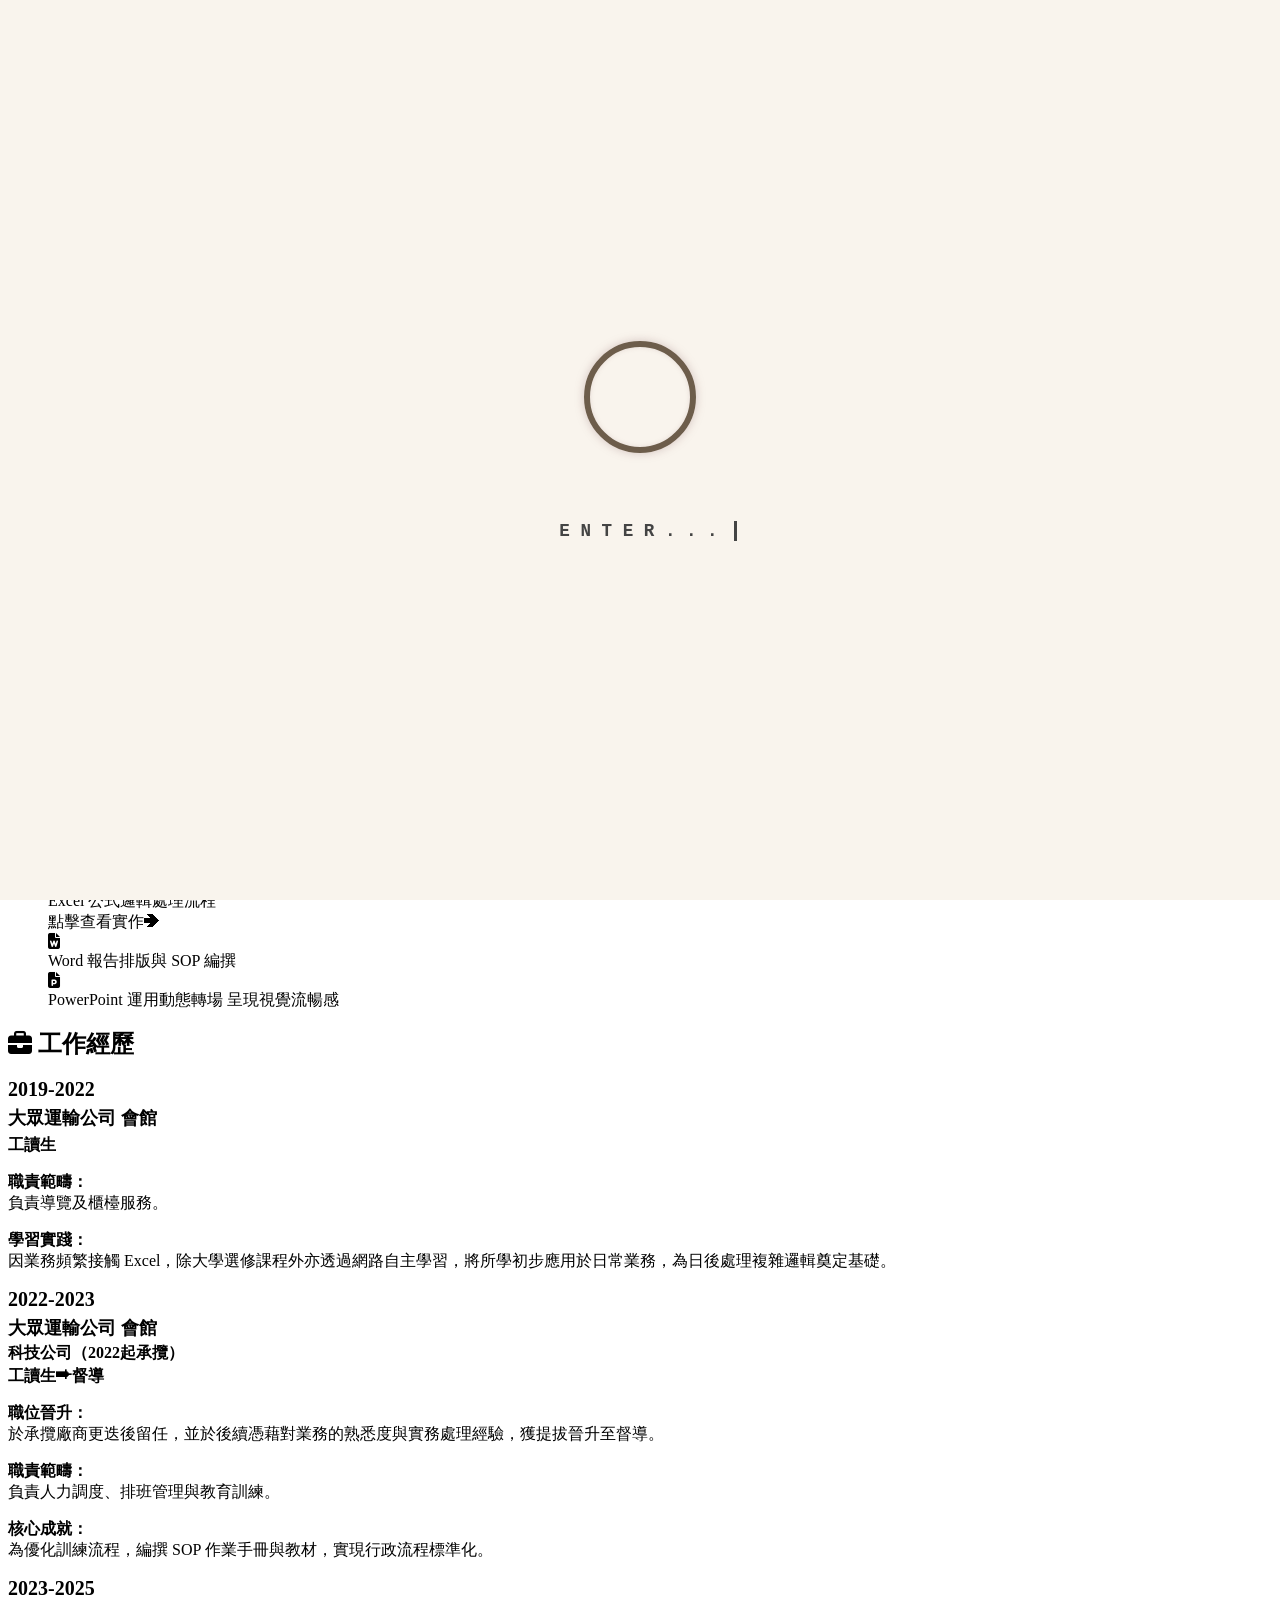
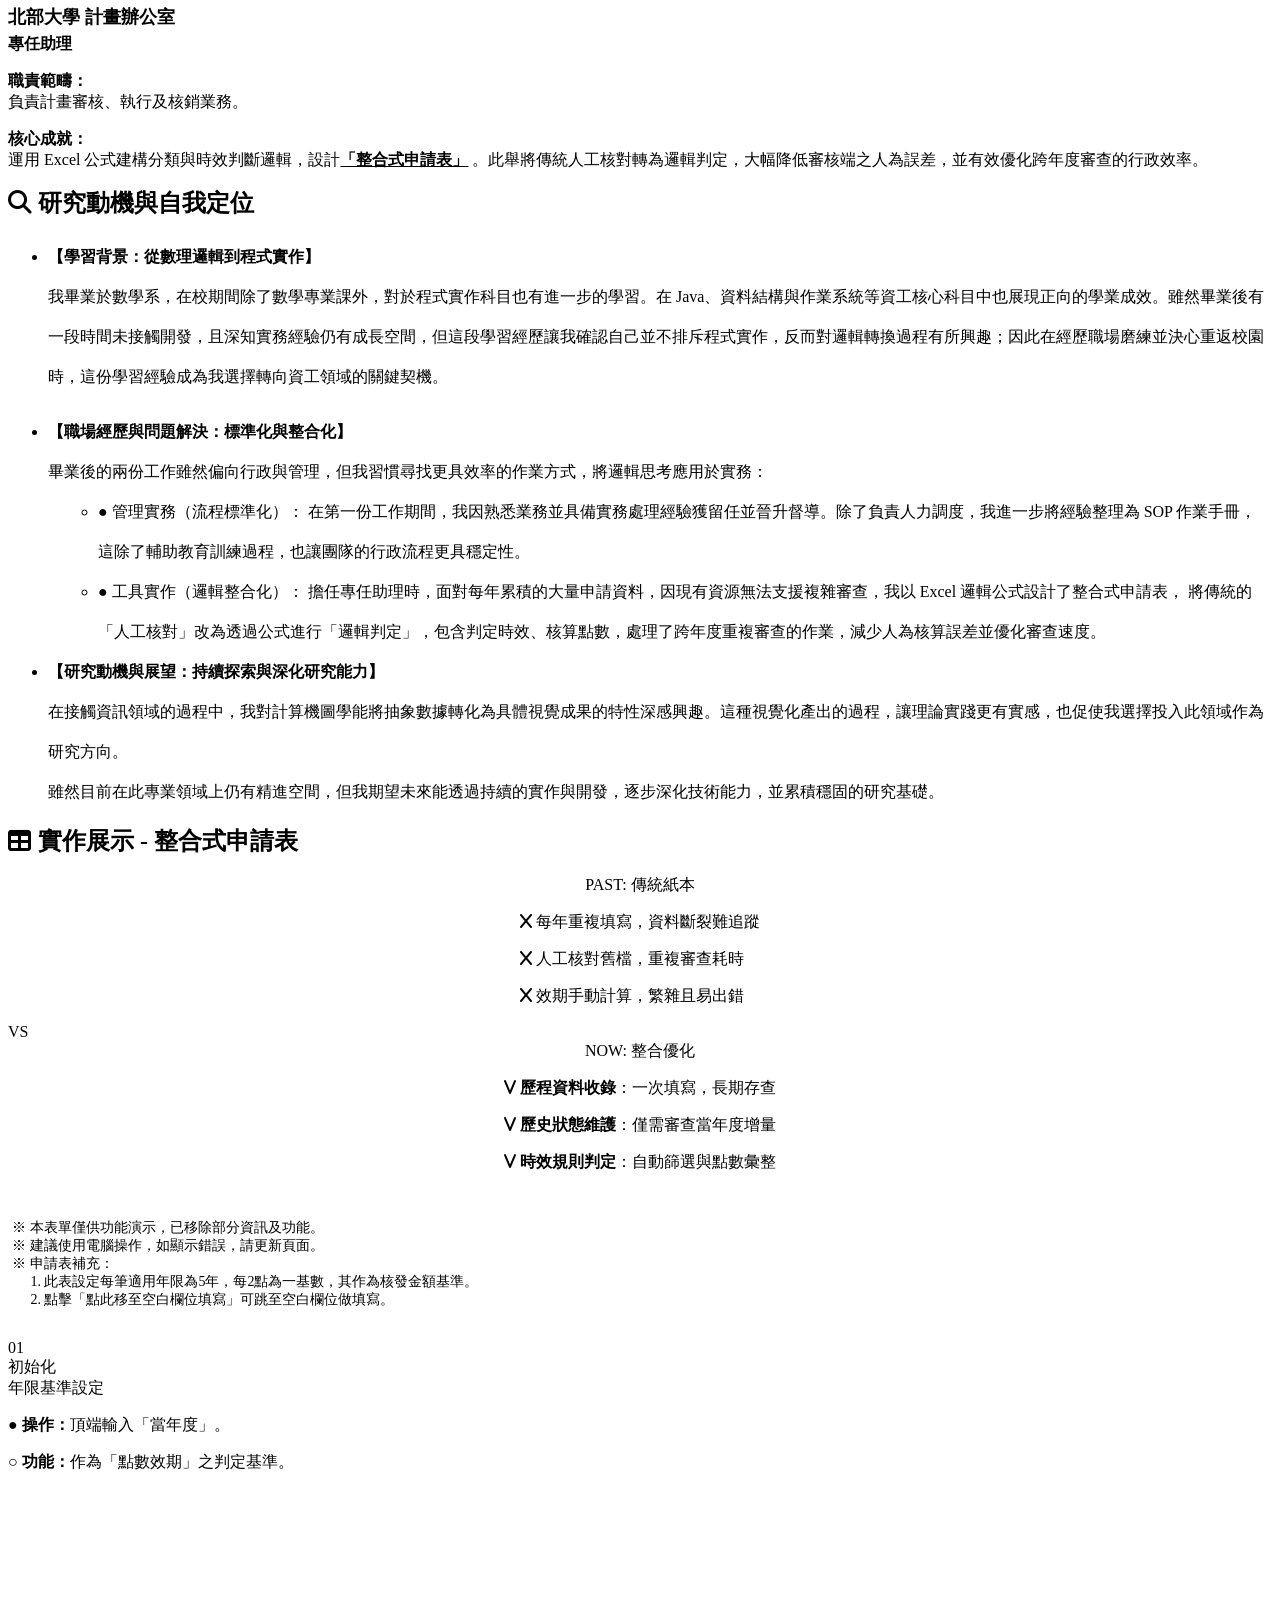
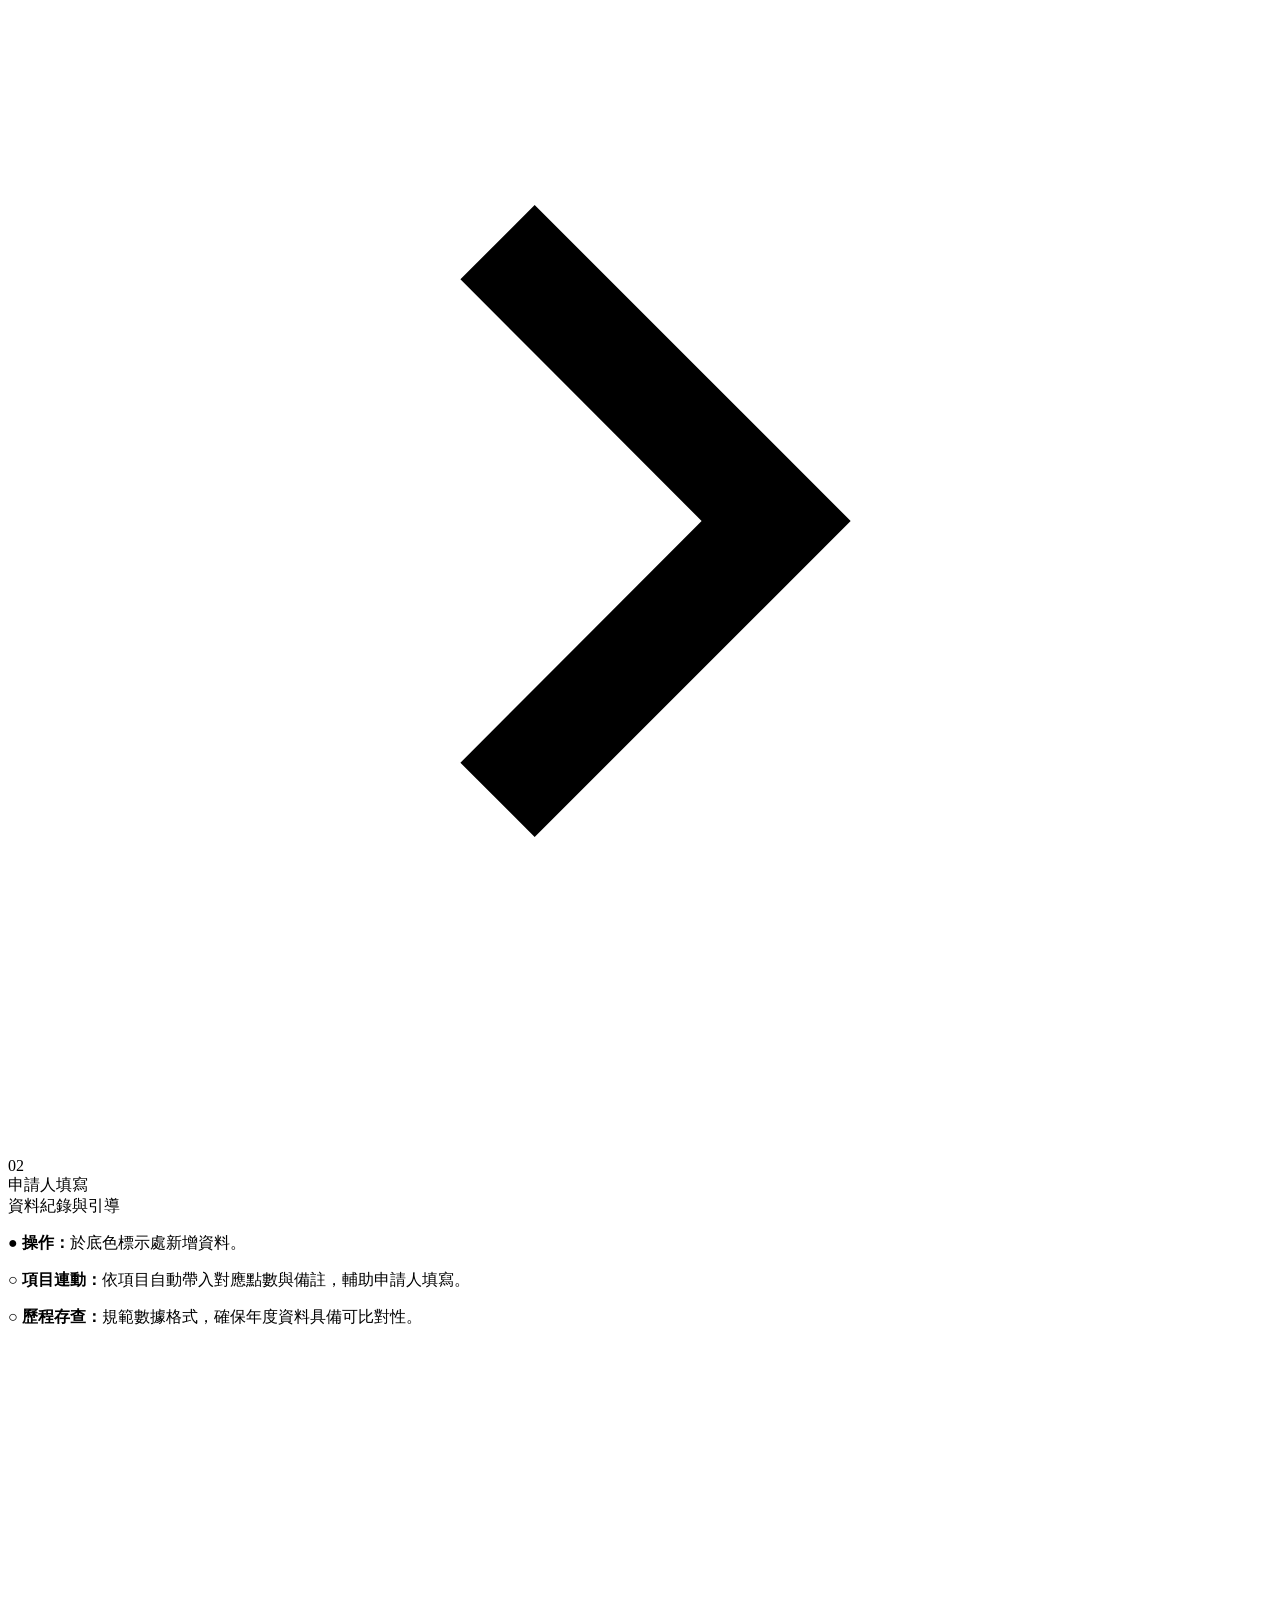
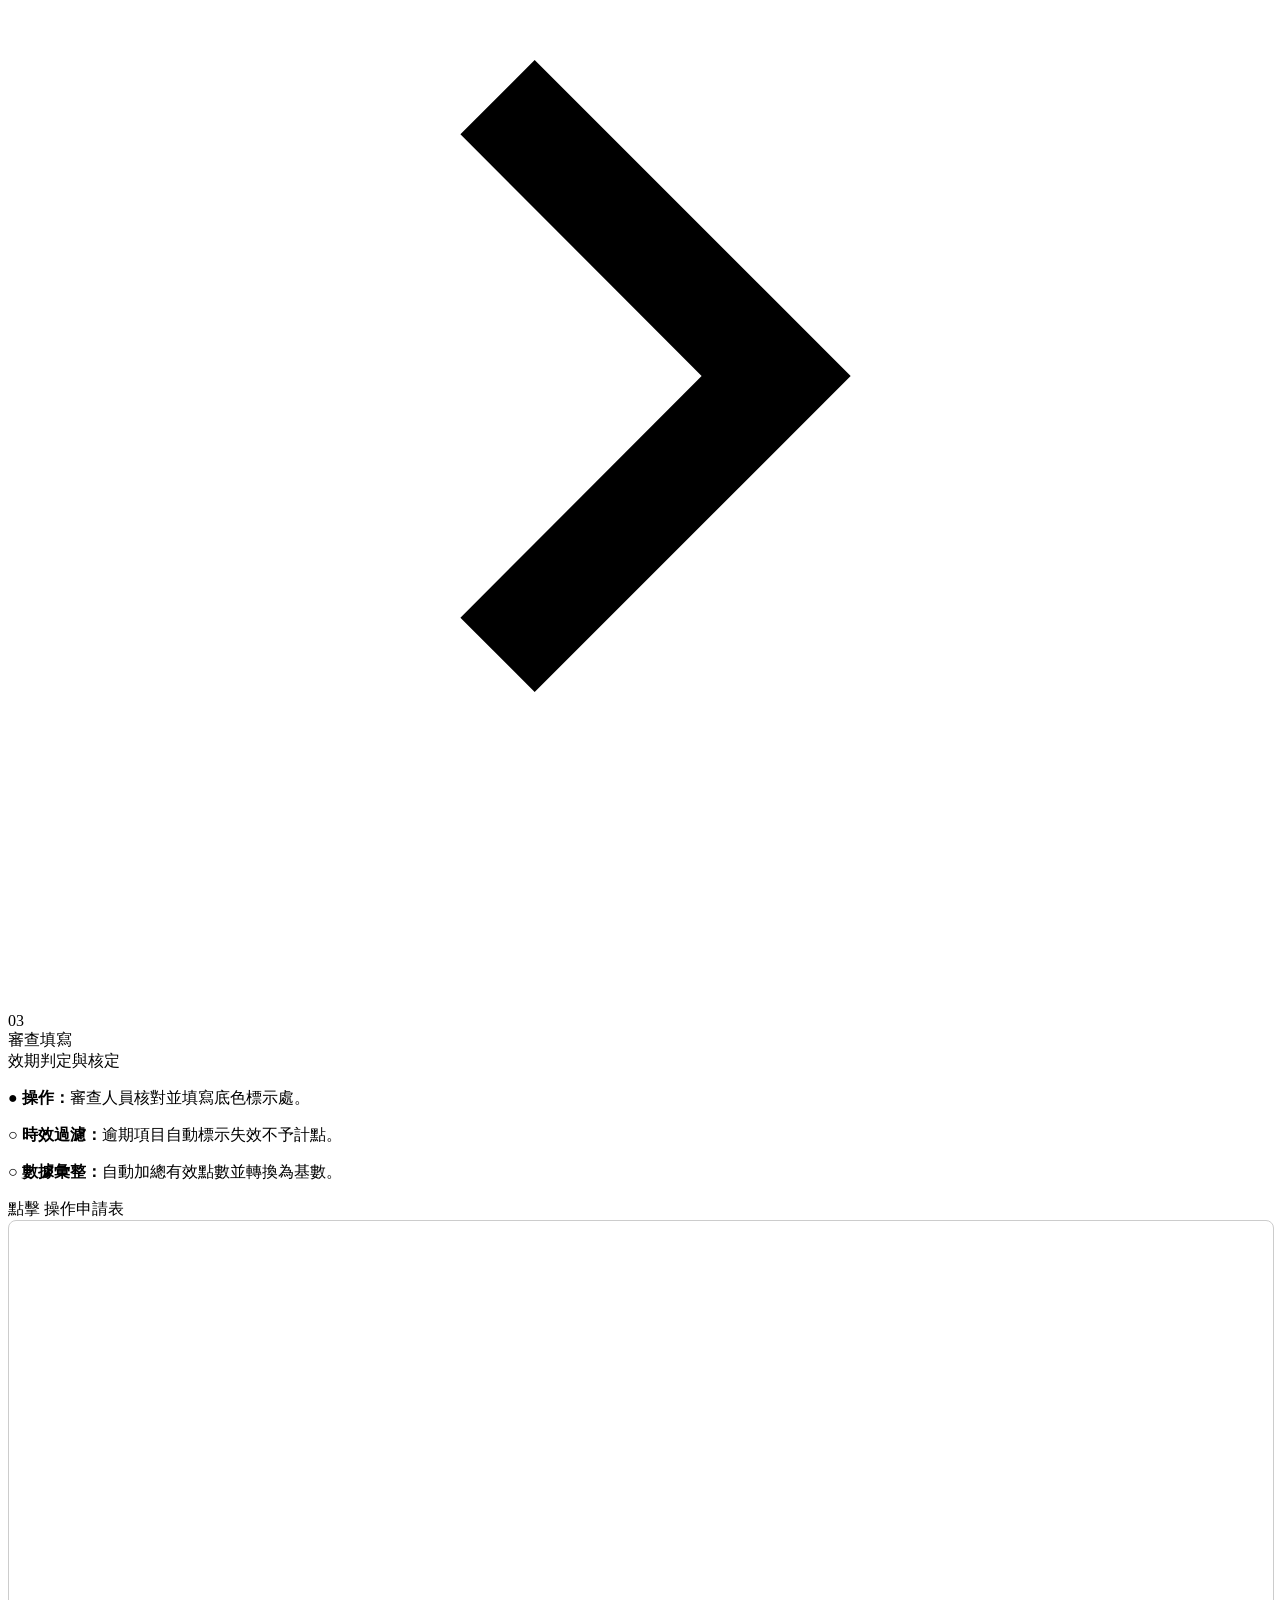
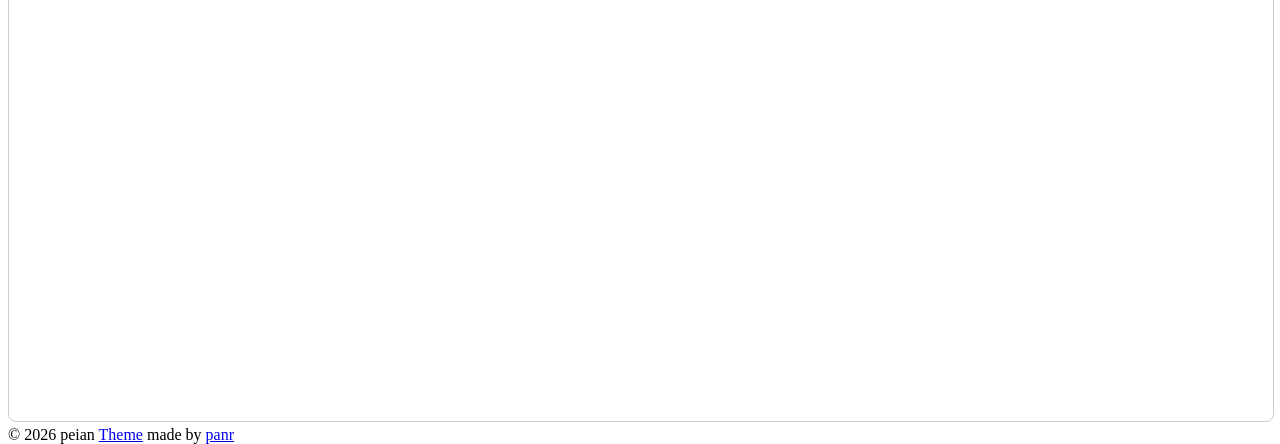
==== public/index.html @ 2ac63e56 "Update" ====
<!DOCTYPE html>
<html lang="zh-tw">
<head>
	<meta name="generator" content="Hugo 0.158.0"><script src="/peian-chen/livereload.js?mindelay=10&amp;v=2&amp;port=1313&amp;path=peian-chen/livereload" data-no-instant defer></script>
  
    <title>peian&#39;s Portfolio</title>
  
  <meta http-equiv="content-type" content="text/html; charset=utf-8">
<meta name="viewport" content="width=device-width, initial-scale=1.0">
<meta name="robots" content="noindex, nofollow, noarchive" />
<meta name="description" content="" />
<link rel="canonical" href="http://localhost:1313/peian-chen/" />





  
  <link rel="stylesheet" href="http://localhost:1313/peian-chen/css/buttons.min.86f6b4c106b6c6eb690ae5203d36b442c1f66f718ff4e8164fa86cf6c61ad641.css">

  
  <link rel="stylesheet" href="http://localhost:1313/peian-chen/css/code.min.c4581949edab7810737609fc5568852bcd908945f14561e366dcd2300a370545.css">

  
  <link rel="stylesheet" href="http://localhost:1313/peian-chen/css/fonts.min.5bb7ed13e1d00d8ff39ea84af26737007eb5051b157b86fc24487c94f3dc8bbe.css">

  
  <link rel="stylesheet" href="http://localhost:1313/peian-chen/css/footer.min.eb8dfc2c6a7eafa36cd3ba92d63e69e849e2200e0002a228d137f236b09ecd75.css">

  
  <link rel="stylesheet" href="http://localhost:1313/peian-chen/css/gist.min.a751e8b0abe1ba8bc53ced52a38b19d8950fe78ca29454ea8c2595cf26aad5c0.css">

  
  <link rel="stylesheet" href="http://localhost:1313/peian-chen/css/header.min.75c7eb0e2872d95ff48109c6647d0223a38db52e2561dd87966eb5fc7c6bdac6.css">

  
  <link rel="stylesheet" href="http://localhost:1313/peian-chen/css/main.min.36833afd348409fc6c3d09d0897c5833d9d5bf1ff31f5e60ea3ee42ce2b1268c.css">

  
  <link rel="stylesheet" href="http://localhost:1313/peian-chen/css/menu.min.3c17467ebeb3d38663dce68f71f519901124fa5cbb4519b2fb0667a21e9aca39.css">

  
  <link rel="stylesheet" href="http://localhost:1313/peian-chen/css/pagination.min.bbb986dbce00a5ce5aca0504b7925fc1c581992a4bf57f163e5d69cc1db7d836.css">

  
  <link rel="stylesheet" href="http://localhost:1313/peian-chen/css/post.min.e6dddd258e64c83e05cec0cd49c05216742d42fc8ecbfbe6b67083412b609bd3.css">

  
  <link rel="stylesheet" href="http://localhost:1313/peian-chen/css/syntax.min.a0773cce9310cb6d8ed23e50f005448facf29a53001b57e038828daa466b25c0.css">

  
  <link rel="stylesheet" href="http://localhost:1313/peian-chen/css/terminal.min.e3b0c44298fc1c149afbf4c8996fb92427ae41e4649b934ca495991b7852b855.css">

  
  <link rel="stylesheet" href="http://localhost:1313/peian-chen/css/terms.min.b81791663c3790e738e571cdbf802312390d30e4b1d8dc9d814a5b5454d0ac11.css">




<link rel="stylesheet" href="http://localhost:1313/peian-chen/style.css">


<link rel="shortcut icon" href="/favicon.ico">
<link rel="apple-touch-icon" href="http://localhost:1313/peian-chen/apple-touch-icon.png">


<meta name="twitter:card" content="summary" />



<meta property="og:locale" content="zh-tw" />
<meta property="og:type" content="website" />
<meta property="og:title" content="peian&#39;s Portfolio">
<meta property="og:description" content="" />
<meta property="og:url" content="http://localhost:1313/peian-chen/" />
<meta property="og:site_name" content="peian&#39;s Portfolio" />

  <meta property="og:image" content="http://localhost:1313/peian-chen/og-image.png">

<meta property="og:image:width" content="1200">
<meta property="og:image:height" content="627">





  <link href="/peian-chen/index.xml" rel="alternate" type="application/rss+xml" title="peian&#39;s Portfolio" />









</head>
<body>


<div class="container">

  <header class="header">
  <div class="header__inner">
    <div class="header__logo">
      <a href="/">
  <div class="logo">
     peian 
  </div>
</a>

    </div>

    
      <nav class="navigation-menu">
  <ul class="navigation-menu__inner menu--desktop">
    
      
        
          <li><a href="/peian-chen/#about" >關於我</a></li>
        
      
        
          <li><a href="/peian-chen/#skill" >技能</a></li>
        
      
        
          <li><a href="/peian-chen/#experience" >經歷</a></li>
        
      
        
          <li><a href="/peian-chen/#research" >研究動機</a></li>
        
      
        
          <li><a href="/peian-chen/#display" >實作展示</a></li>
        
      
      
    
  </ul>
</nav>

    

    
      <ul class="menu menu--mobile">
  <li class="menu__trigger">Menu&nbsp;▾</li>
  <li>
    <ul class="menu__dropdown">
      
        
          <li><a href="/peian-chen/#about">關於我</a></li>
        
      
        
          <li><a href="/peian-chen/#skill">技能</a></li>
        
      
        
          <li><a href="/peian-chen/#experience">經歷</a></li>
        
      
        
          <li><a href="/peian-chen/#research">研究動機</a></li>
        
      
        
          <li><a href="/peian-chen/#display">實作展示</a></li>
        
      
      
    </ul>
  </li>
</ul>

    

    
  </div>
</header>

  <div class="content">
    
<div id="loading-splash">
  <div class="loading-container">
    <div class="loading-pulse"></div> 
    
    <div class="typing-wrapper">
      <p class="typing-text">E N T E R . . .</p>
    </div>
  </div>
</div>

<style>
   
  body.no-scroll {
    overflow: hidden;
    height: 100vh;
  }

  #loading-splash {
    position: fixed;
    top: 0;
    left: 0;
    width: 100%;
    height: 100%;
    background-color: #f9f4ed;  
    display: flex;
    justify-content: center;
    align-items: center;
    z-index: 99999;
    transition: opacity 0.8s ease, visibility 0.8s;
  }

  #loading-splash.hide-splash {
    opacity: 0;
    visibility: hidden;
    pointer-events: none;
  }

  .loading-container { 
    text-align: center;
    transition: opacity 0.5s ease; 
  }

   
  .loading-pulse {
    width: 100px;
    height: 100px;
    background-color: transparent;
    border: 6px solid #6d5d4b;
    border-radius: 50%;
    margin: 0 auto 50px;
    position: relative;
    box-shadow: 
        0 0 10px rgba(154, 121, 121, 0.4),
        inset 0 0 5px rgba(154, 121, 121, 0.2);
    animation: pulseGlow 2s infinite ease-in-out;
    transition: transform 0.8s cubic-bezier(0.4, 0, 0.2, 1), opacity 0.8s ease;
  }

   
  .pulse-exit {
    transform: scale(4);
    border-width: 1px;
    opacity: 0;
  }

  @keyframes pulseGlow {
    0%, 100% { transform: scale(1); opacity: 0.6; }
    50% { transform: scale(1.25); opacity: 1; box-shadow: 0 0 20px rgba(154, 121, 121, 0.6); }
  }

   
  .typing-wrapper {
    display: flex;
    justify-content: center;
    margin-top: 20px;
  }

  .typing-text {
    font-family: monospace;
    font-size: 1.1rem;
    font-weight: bold; 
    color: #444;
    overflow: hidden;
    white-space: nowrap;
    width: 18ch;
    border-right: 3px solid #444;
    animation: 
      typing 1.5s steps(9, end) forwards,
      blink-fast 0.17s step-end 8,
      blink-slow 0.8s step-end infinite 1.5s;
  }
  
  @keyframes typing { from { width: 0 } to { width: 18ch } }
  @keyframes blink-fast { 0%, 100% { border-color: #444; } 50% { border-color: transparent; } }
  @keyframes blink-slow { 0%, 100% { border-color: #444; } 50% { border-color: transparent; } }
</style>

<script>
const imgThank = "/img/thanks.png"; 
const imgAvatar = "/img/avatar2.png";

  
  if ('scrollRestoration' in history) {
    history.scrollRestoration = 'manual';
  }
  window.scrollTo(0, 0);

  document.addEventListener('DOMContentLoaded', () => {
    
    window.scrollTo(0, 0);
    document.body.classList.add('no-scroll');

    
    const autoEntry = setTimeout(() => {
      dismissSplash();
    }, 2800); 

    
    document.addEventListener('click', () => {
      clearTimeout(autoEntry);
      dismissSplash();
    }, { once: true });
  });

  
  function dismissSplash() {
    const splash = document.getElementById('loading-splash');
    const pulse = document.querySelector('.loading-pulse');
    const container = document.querySelector('.loading-container');
    
    if (splash && !splash.classList.contains('hide-splash')) {
      
      if (pulse) pulse.classList.add('pulse-exit'); 
      
      container.style.transition = 'opacity 0.8s ease';
      container.style.opacity = '0';
      
      setTimeout(() => {
        splash.classList.add('hide-splash');
        document.body.classList.remove('no-scroll');

        
        window.scrollTo({
          top: 0,
          left: 0,
          behavior: 'instant' 
        });

        
        requestAnimationFrame(() => {
          window.scrollTo(0, 0);
        });

      }, 800); 
    }
  }

  
  window.addEventListener('wheel', (e) => {
    
    if (e.deltaY > 0) {
        dismissSplash();
    }
  }, { passive: true });

  let touchStart = 0;
  window.addEventListener('touchstart', (e) => { 
    touchStart = e.touches[0].pageY; 
  }, { passive: true });

  window.addEventListener('touchmove', (e) => {
    
    if (touchStart > e.touches[0].pageY + 5) {
        dismissSplash();
    }
  }, { passive: true });

  document.addEventListener('DOMContentLoaded', () => {
    const wrapper = document.querySelector('.profile-pic-wrapper');
    const apic = document.getElementById('avatar');
    const pic = document.querySelector('.profile-pic');
    
    if (!wrapper || !apic || !pic) return;

    let isRunning = false;

    const performFlip = () => {
        if (isRunning) return; 
        isRunning = true;

        
        pic.classList.add('is-animating');

        
        
        setTimeout(() => {
            if (apic.src.includes("avatar")) {
                apic.src = imgThank;
            } else {
                apic.src = imgAvatar;
            }
        }, 400);

        
        setTimeout(() => {
            pic.classList.remove('is-animating');
            isRunning = false;
        }, 850); 
    };

    
    wrapper.addEventListener('click', (e) => {
        
        
        performFlip();
    });
});

document.addEventListener('DOMContentLoaded', () => {
    const steps = document.querySelectorAll('.step-box');
    const overlay = document.getElementById('excelOverlay');
    let currentStep = 0;
    
    
    const stepInterval = setInterval(() => {
      
      steps.forEach(s => s.classList.remove('active'));
      
      steps[currentStep].classList.add('active');
      
      currentStep = (currentStep + 1) % steps.length;
    }, 5000);

    
    overlay.addEventListener('click', () => {
      
      clearInterval(stepInterval);
      
      
      overlay.style.opacity = '0';
      overlay.style.pointerEvents = 'none';
      
      
      steps.forEach(s => {
        s.classList.add('active');
        s.style.transform = 'scale(1)';
        s.style.opacity = '0.8';
      });
      
      console.log("Excel 展示模式已啟動");
    });
  });

  document.addEventListener('focusin', function() {
  console.log('目前的焦點在：', document.activeElement);
}, true);



</script>

  
  <div class="posts">
    
    

    
    
      
    
    

    
      <article class="post on-list">
        <h2 class="post-title">
          <a href="http://localhost:1313/peian-chen/posts/hello/"></a>
        </h2>

        <div class="post-meta"></div>

        

        


        <div class="post-content">
          
            <link rel="stylesheet" href="https://cdnjs.cloudflare.com/ajax/libs/font-awesome/6.5.0/css/all.min.css">
<link rel="stylesheet" type='text/css' href="https://cdn.jsdelivr.net/gh/devicons/devicon@latest/devicon.min.css" />
<div class="section-container">
<h1 id="about" class="title" style="margin-bottom:0px;"><i class="fa-solid fa-circle-info"> 關於我</h1></i>
<div class="profile-container">
<div class="profile-pic-wrapper">
    <div class="profile-pic">
        <img src="/img/avatar2.png" id="avatar" alt="個人照" >
    </div></div>
    <div class="profile-text">
        <h1 style="text-align: center;  line-height:30px; margin-top:30px;margin-bottom:5px; margin-left:-40px;font-size: 22px;">陳沛安<br> yuru chen</h1>
        <div class="info-wrapper">
        <ul>
            <li><span class="fa-li"><i class="fa-solid fa-envelope"></i></span><a href="mailto:shannon0137@gmail.com" class="mail">shannon0137@gmail.com</a></li>
            <li><span class="fa-li"><i class="fa-solid fa-graduation-cap"></i></span style="font-size:16px;">天主教輔仁大學數學系應用數學組</li>
                    </ul>
        <p style="font-size:14px; margin-left:-30px;  padding-left: 1.8em; text-indent: -1.4em;">※ 歡迎來到我的個人網頁！本網頁旨在提供更具深度與動態感的成果展示；基於資安考量，網頁內容已隱去具體之個人敏感資訊。</p><p style="font-size:14px; margin-left:-30px;  padding-left: 1.8em; text-indent: -1.4em;  margin-top:-20px;">※ 關於更詳細的<strong>個人資料與成績證明</strong>，已整理於郵件附件中。若有任何疑問或建議，歡迎隨時與我聯繫，謝謝您。</p>
        </div>
    </div>
</div>
</div>
<div class="section-container"> <h1 id="skill" class="title"><i class="fas fa-lightbulb"> 技能</h1></i>
<div class="skills-container">
    <ul>
        <li>
            <strong class="skill-class"><i class="fa-solid fa-code"></i> 程式語言 [基礎]：</strong><br>
<div class="skill-item">
                <div class="skill-tag">
                    <i class="devicon-cplusplus-plain skill-icon"></i>
                              <div class="skill-info">
                        <span class="skill-name">C++</span>
                        <span class="skill-desc">具備基本語法概念</span>
                    </div>
                </div>
            </div>
<div class="skill-item">
                <div class="skill-tag">
                    <i class="fab fa-python skill-icon"></i> 
                    <div class="skill-info">
                        <span class="skill-name">Python</span>
                        <span class="skill-desc">曾修習資料結構課程<br>基礎語法</span>
                    </div>
                </div>
            </div>
<div class="skill-item">
                <div class="skill-tag">
                    <i class="fa-brands fa-java skill-icon"></i> 
                    <div class="skill-info">
                        <span class="skill-name">Java</span>
                        <span class="skill-desc">大學課程修習 含語法與實作</span>
                    </div>
                </div>
            </div>
        </li>
<li>
            <strong class="skill-class"><i class="fa-solid fa-globe"></i> 網頁技術 [基礎]：</strong><br>
<div class="skill-item">
                <div class="skill-tag">
                    <i class="fab fa-html5 skill-icon"></i> 
                    <div class="skill-info">
                        <span class="skill-name">HTML</span>
                        <span class="skill-desc">自學 個人網頁實作</span>
                    </div>
                </div>
            </div>
            <div class="skill-item">
                <div class="skill-tag">
                    <i class="fa-brands fa-css3-alt skill-icon"></i> 
                    <div class="skill-info">
                        <span class="skill-name">CSS</span>
                        <span class="skill-desc">處理樣式與佈局</span>
                    </div>
                </div>
            </div>
        </li>
<li>
           <strong class="skill-class"><i class="fa-solid fa-briefcase "></i> 辦公軟體 [實務]：</strong><br>
 <div class="skill-item">
                <div class="skill-tag" style="cursor: pointer;" onclick="location.href='#display'">
                    <i class="fa-solid fa-file-excel skill-icon"></i>
                    <div class="skill-info">
                        <span class="skill-name">Excel</span>
                        <span class="skill-desc">公式邏輯處理流程<br>點擊查看實作➔</span>
                    </div>
                </div>
            </div>
<div class="skill-item">
                <div class="skill-tag">
                    <i class="fa-solid fa-file-word skill-icon"></i> 
                    <div class="skill-info">
                        <span class="skill-name">Word</span>
                        <span class="skill-desc">報告排版與 SOP 編撰</span>
                    </div>
                </div>
            </div>
<div class="skill-item">
                <div class="skill-tag">
                    <i class="fa-solid fa-file-powerpoint skill-icon"></i> 
                    <div class="skill-info">
                        <span class="skill-name">PowerPoint</span>
                        <span class="skill-desc">運用動態轉場 呈現視覺流暢感</span>
                    </div>
                </div>
            </div>
        </li>
    </ul>
</div></div>
<div class="section-container">
<h1 id="experience" class="title"><i class="fa-solid fa-briefcase"> 工作經歷</h1></i> 
<div class="custom-section">
<div class="exp-part">   
<div class="exp-card first-card">
        <div class="exp-dot" style="opacity: 0;"></div>
        <div class="exp-content">
        <strong style="font-size:20px;">2019-2022</strong>
        <h4 style="margin: 5px 0;font-size:18px;">大眾運輸公司 會館 </h4>
        <h4 style="margin: 5px 0; font-size:16px;">
        工讀生</h4>
        <div class="exp-text">
        <p style="font-size: 16px;"><strong>職責範疇：</strong><br>負責導覽及櫃檯服務。</p>
        <p style="font-size: 16px;"><strong>學習實踐：</strong><br>因業務頻繁接觸 Excel，除大學選修課程外亦透過網路自主學習，將所學初步應用於日常業務，為日後處理複雜邏輯奠定基礎。</p>
        </div></div>
    </div>
<div class="exp-card">
        <div class="exp-dot" ></div>
        <div class="exp-content">
        <strong style="font-size:20px;">2022-2023</strong>
        <h4 style="margin: 5px 0; font-size:18px;">大眾運輸公司 會館 </h4>
        <h4 style="margin:0; font-size:16px; line-height:1;">科技公司（2022起承攬）</h4>
        <h4 style="margin: 5px 0; font-size:16px;">工讀生➨督導</h4>
        <div class="exp-text">
        <p style="font-size: 16px;"><strong>職位晉升：</strong><br>
        於承攬廠商更迭後留任，並於後續憑藉對業務的熟悉度與實務處理經驗，獲提拔晉升至督導。</p>
        <p style="font-size: 16px;"><strong>職責範疇：</strong><br>
        負責人力調度、排班管理與教育訓練。</p>
        <p style="font-size: 16px;"><strong>核心成就：</strong><br>為優化訓練流程，編撰 SOP 作業手冊與教材，實現行政流程標準化。</p></div></div>
    </div>
<div class="exp-card" id="excel" >
        <div class="exp-dot"></div>
        <div class="exp-content">
        <strong style="font-size:20px;">2023-2025</strong>
        <h4 style="margin: 5px 0; font-size:18px;">北部大學 計畫辦公室</h4>
        <h4 style="margin: 5px 0; font-size:16px;">專任助理</h4>
        <div class="exp-text">
        <p style="font-size: 16px;"><strong>職責範疇：</strong><br>負責計畫審核、執行及核銷業務。</p>
        <p style="font-size: 16px;"><strong>核心成就：</strong><br>運用 Excel 公式建構分類與時效判斷邏輯，設計<a href="#display" style=" font-weight: bold; color: var(--accent);">「整合式申請表」</a> 。此舉將傳統人工核對轉為邏輯判定，大幅降低審核端之人為誤差，並有效優化跨年度審查的行政效率。</p>
                 </div></div>
</div></div></div>
<div class="section-container">
<h1 id="research" class="title" ><i class="fa-solid fa-magnifying-glass"> 研究動機與自我定位</h1></i>
<div  class="research-section">
        <ul style="font-size:16px; line-height: 2.5;">
            <li><strong>【學習背景：從數理邏輯到程式實作】</strong><br>
我畢業於數學系，在校期間除了數學專業課外，對於程式實作科目也有進一步的學習。在 Java、資料結構與作業系統等資工核心科目中也展現正向的學業成效。雖然畢業後有一段時間未接觸開發，且深知實務經驗仍有成長空間，但這段學習經歷讓我確認自己並不排斥程式實作，反而對邏輯轉換過程有所興趣；因此在經歷職場磨練並決心重返校園時，這份學習經驗成為我選擇轉向資工領域的關鍵契機。</li>
            <li style="padding-top:15px;"><strong>【職場經歷與問題解決：標準化與整合化】</strong><br>
畢業後的兩份工作雖然偏向行政與管理，但我習慣尋找更具效率的作業方式，將邏輯思考應用於實務：<ul style="margin-left:10px;">
<li>● 管理實務（流程標準化）： 在第一份工作期間，我因熟悉業務並具備實務處理經驗獲留任並晉升督導。除了負責人力調度，我進一步將經驗整理為 SOP 作業手冊，這除了輔助教育訓練過程，也讓團隊的行政流程更具穩定性。</li>
<li>● 工具實作（邏輯整合化）： 擔任專任助理時，面對每年累積的大量申請資料，因現有資源無法支援複雜審查，我以 Excel 邏輯公式設計了整合式申請表， 將傳統的「人工核對」改為透過公式進行「邏輯判定」，包含判定時效、核算點數，處理了跨年度重複審查的作業，減少人為核算誤差並優化審查速度。</li></ul>
</li><li><strong>【研究動機與展望：持續探索與深化研究能力】</strong><br> 在接觸資訊領域的過程中，我對計算機圖學能將抽象數據轉化為具體視覺成果的特性深感興趣。這種視覺化產出的過程，讓理論實踐更有實感，也促使我選擇投入此領域作為研究方向。<br>
雖然目前在此專業領域上仍有精進空間，但我期望未來能透過持續的實作與開發，逐步深化技術能力，並累積穩固的研究基礎。
</li>
        </ul>
    </p>
</div></div>
<div class="section-container" style="margin-top: 0px;">
<h1 id="display"  class="title" style="margin-top:10px; "><i class="fa-solid fa-table"> 實作展示 - 整合式申請表</h1></i>
<div class="comparison-container" >
  <div class="comparison-header">
    <div class="comp-card legacy">
    <div style="display:flex; flex-direction: column; align-items: center;">
      <div class="comp-tag">PAST: 傳統紙本</div>
      <div class="comp-content">
        <p><i class="fa-solid fa-x"></i> 每年重複填寫，資料斷裂難追蹤</p>
        <p><i class="fa-solid fa-x"></i> 人工核對舊檔，重複審查耗時</p>
        <p><i class="fa-solid fa-x"></i> 效期手動計算，繁雜且易出錯</p>
      </div>
    </div></div>
<div class="comp-vs">VS</div>
<div class="comp-card optimized">
<div style="display:flex; flex-direction: column; align-items: center;">
      <div class="comp-tag primary">NOW: 整合優化</div>
      <div class="comp-content primary-content">
        <p>  <i class="fa-solid fa-v"></i> <strong>歷程資料收錄</strong>：一次填寫，長期存查</p>
        <p>  <i class="fa-solid fa-v"></i> <strong>歷史狀態維護</strong>：僅需審查當年度增量</p>
        <p>  <i class="fa-solid fa-v"></i> <strong>時效規則判定</strong>：自動篩選與點數彙整</p>
      </div>
    </div>
  </div> </div>
  <div class="step-nav">
     </div>
</div>
<section class="excel-container">
<p style="margin-top:30px; margin-bottom:0px; padding-bottom:0px; font-size:14px; padding-left: 1.5em; text-indent: -1.2em; ">※ 本表單僅供功能演示，已移除部分資訊及功能。</p><p style="font-size:14px; margin:0; padding-left: 1.5em; text-indent: -1.2em; ">※ 建議使用電腦操作，如顯示錯誤，請更新頁面。</p><p style="font-size:14px; margin:0; padding-left: 1.5em; text-indent: -1.2em; ">※ 申請表補充：</p><p style="font-size:14px; margin:0; padding-left: 2.8em; text-indent: -1.2em; ">1. 此表設定每筆適用年限為5年，每2點為一基數，其作為核發金額基準。</p><p style="font-size:14px; margin:0; padding-left: 2.8em; text-indent: -1.2em; margin-bottom:30px;">2. 點擊「點此移至空白欄位填寫」可跳至空白欄位做填寫。</p>
<div class="excel-guide-container">
  <div class="step-nav">
    <div class="step-box" id="step1">
      <div class="step-num">01</div>
      <div class="step-info">初始化<br>年限基準設定
      </div><p class="step-text"><strong>● 操作：</strong>頂端輸入「當年度」。</p><p class="step-text"><strong>○ 功能：</strong>作為「點數效期」之判定基準。</p>
      <div class="scan-line"></div>
    </div>
<div class="step-arrow">
      <svg viewBox="0 0 24 24"><path d="M8.59 16.59L13.17 12 8.59 7.41 10 6l6 6-6 6-1.41-1.41z"/></svg>
    </div>
<div class="step-box" id="step2">
      <div class="step-num">02</div>
      <div class="step-info">申請人填寫<br>資料紀錄與引導</div><p class="step-text"><strong>● 操作：</strong>於底色標示處新增資料。</p><p class="step-text"><strong>○ 項目連動：</strong>依項目自動帶入對應點數與備註，輔助申請人填寫。</p><p class="step-text"><strong>○ 歷程存查：</strong>規範數據格式，確保年度資料具備可比對性。</p>
      <div class="scan-line"></div>
    </div>
<div class="step-arrow">
      <svg viewBox="0 0 24 24"><path d="M8.59 16.59L13.17 12 8.59 7.41 10 6l6 6-6 6-1.41-1.41z"/></svg>
    </div>
<div class="step-box" id="step3">
      <div class="step-num">03</div>
      <div class="step-info">審查填寫<br>效期判定與核定</div><p class="step-text"><strong>● 操作：</strong>審查人員核對並填寫底色標示處。</p><p class="step-text"><strong>○ 時效過濾：</strong>逾期項目自動標示失效不予計點。
</p><p class="step-text"><strong>○ 數據彙整：</strong>自動加總有效點數並轉換為基數。
</p>
      <div class="scan-line"></div>
    </div>
  </div>
  <div class="excel-frame-container" id="excelContainer">
    <div class="excel-loading-overlay" id="excelOverlay">
      <div class="unlock-text">點擊 操作申請表</div>
    </div>
    <div class="excel-display">
    <iframe src="https://1drv.ms/x/c/73b1cde18a4d20c7/IQTQCJOX71ueSbGBbXcylEGmAf-oAclUp9hFzVi38szUVeE?em=2&wdAllowInteractivity=False&AllowTyping=True&wdHideGridlines=True&wdHideHeaders=True&wdDownloadButton=True&wdInConfigurator=True&wdInConfigurator=True" width="100%" 
        height="800px" 
        style="border: 1px solid #ccc; border-radius: 8px;" 
        frameborder="0" 
        scrolling="no"></iframe>
  </div></div>
</div>

          
        </div>

       
      </article>
    

    <div class="pagination">
  <div class="pagination__buttons">
    
    
    
  </div>
</div>

  </div>

  </div>

  
    <footer class="footer">
  <div class="footer__inner">
    
      <div class="copyright copyright--user">
        <span>© 2026 peian</span>
    
      <span class="author-line"><a href="https://github.com/panr/hugo-theme-terminal" target="_blank">Theme</a> made by <a href="https://github.com/panr" target="_blank">panr</a></span>
      </div>
  </div>
</footer>






<script type="text/javascript" src="/peian-chen/bundle.min.js"></script>





  
</div>

<script>
document.addEventListener('DOMContentLoaded', function() {
    const parts = document.querySelectorAll('.exp-part');
    
    parts.forEach(part => {
        const dot = part.querySelector('.exp-dot');
        const card = part.querySelector('.first-card');
        if (!dot || !card) return;

        let targetY = 0;
        let currentY = 0;
        let isHovering = false;
        let animationFrameId = null;

        function animate() {
            const diff = targetY - currentY;
            
            
            
            const dynamicSpeed = isHovering ? 0.15 : 0.02; 
            
            currentY += diff * dynamicSpeed;

            
            dot.style.top = `${currentY}px`;
            card.style.setProperty('--line-height', `${currentY}px`);

            
            if (!isHovering && Math.abs(currentY) < 0.1) {
                currentY = 0;
                targetY = 0;
                card.style.setProperty('--line-height', '0px');
                dot.style.top = '0px';
                animationFrameId = null;
                return;
            }

            animationFrameId = requestAnimationFrame(animate);
        }

        part.addEventListener('mousemove', (e) => {
            const rect = part.getBoundingClientRect();
            let mouseY = e.clientY - rect.top;

            
            const currentLimit = rect.height - 12; 
            targetY = Math.max(0, Math.min(mouseY, currentLimit));

            dot.style.opacity = '1';

            if (!isHovering) {
                isHovering = true;
                if (!animationFrameId) {
                    animationFrameId = requestAnimationFrame(animate);
                }
            }
        });

        part.addEventListener('mouseleave', () => {
            isHovering = false;
            targetY = 0; 
            dot.style.opacity = '0';
        });
    });
});
</script>

</body>
</html>
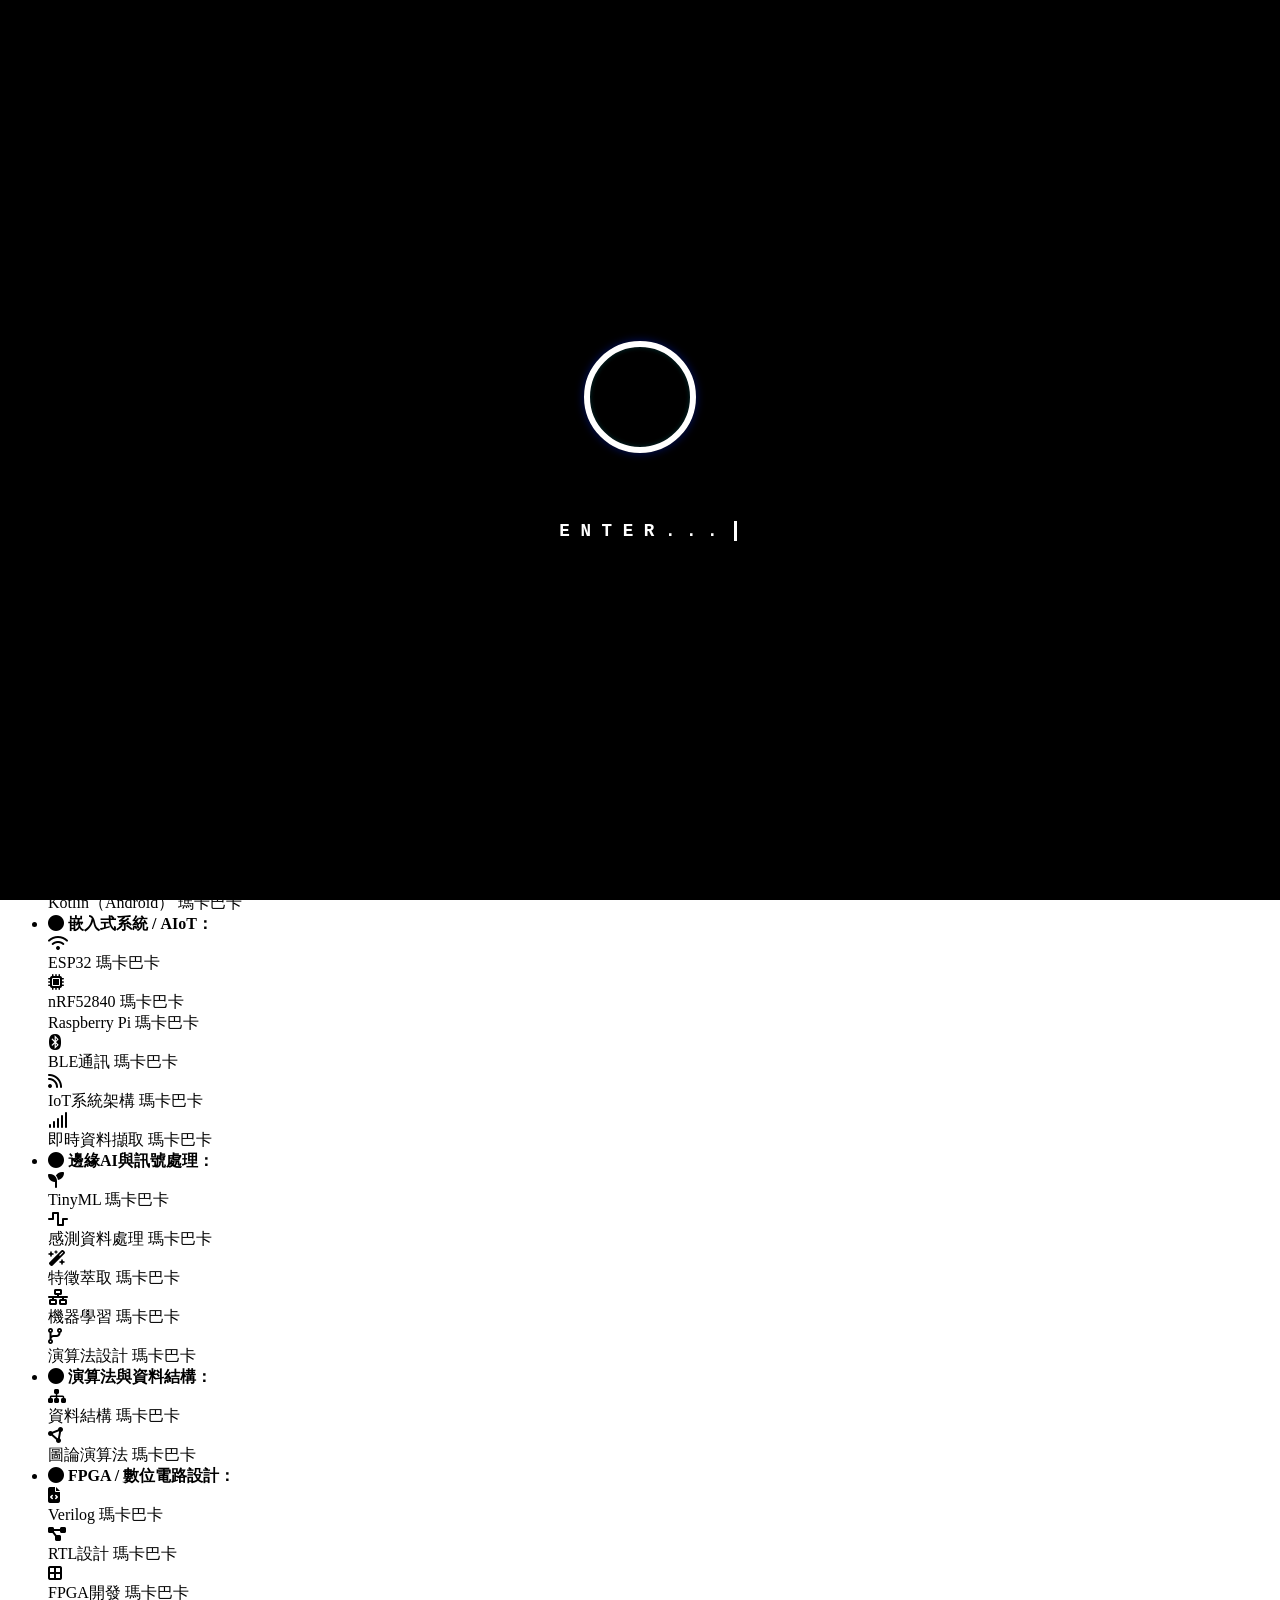
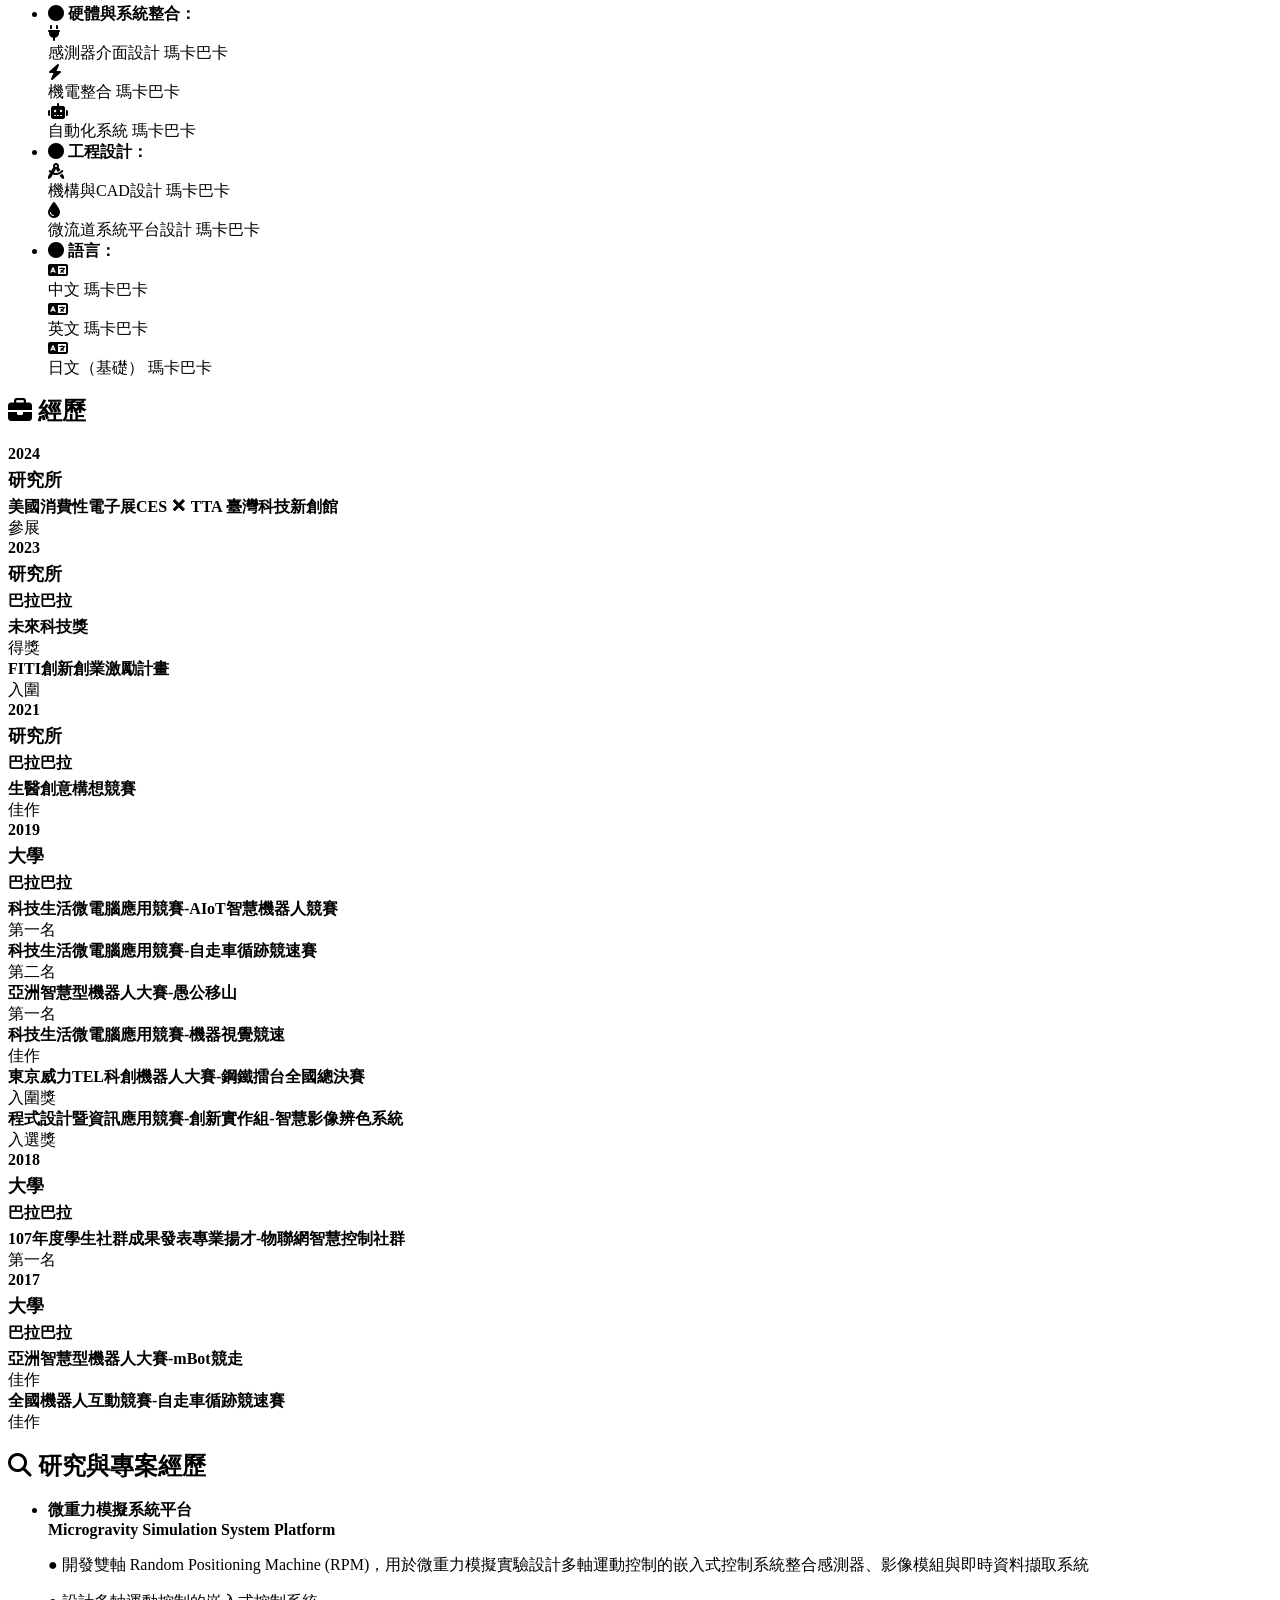
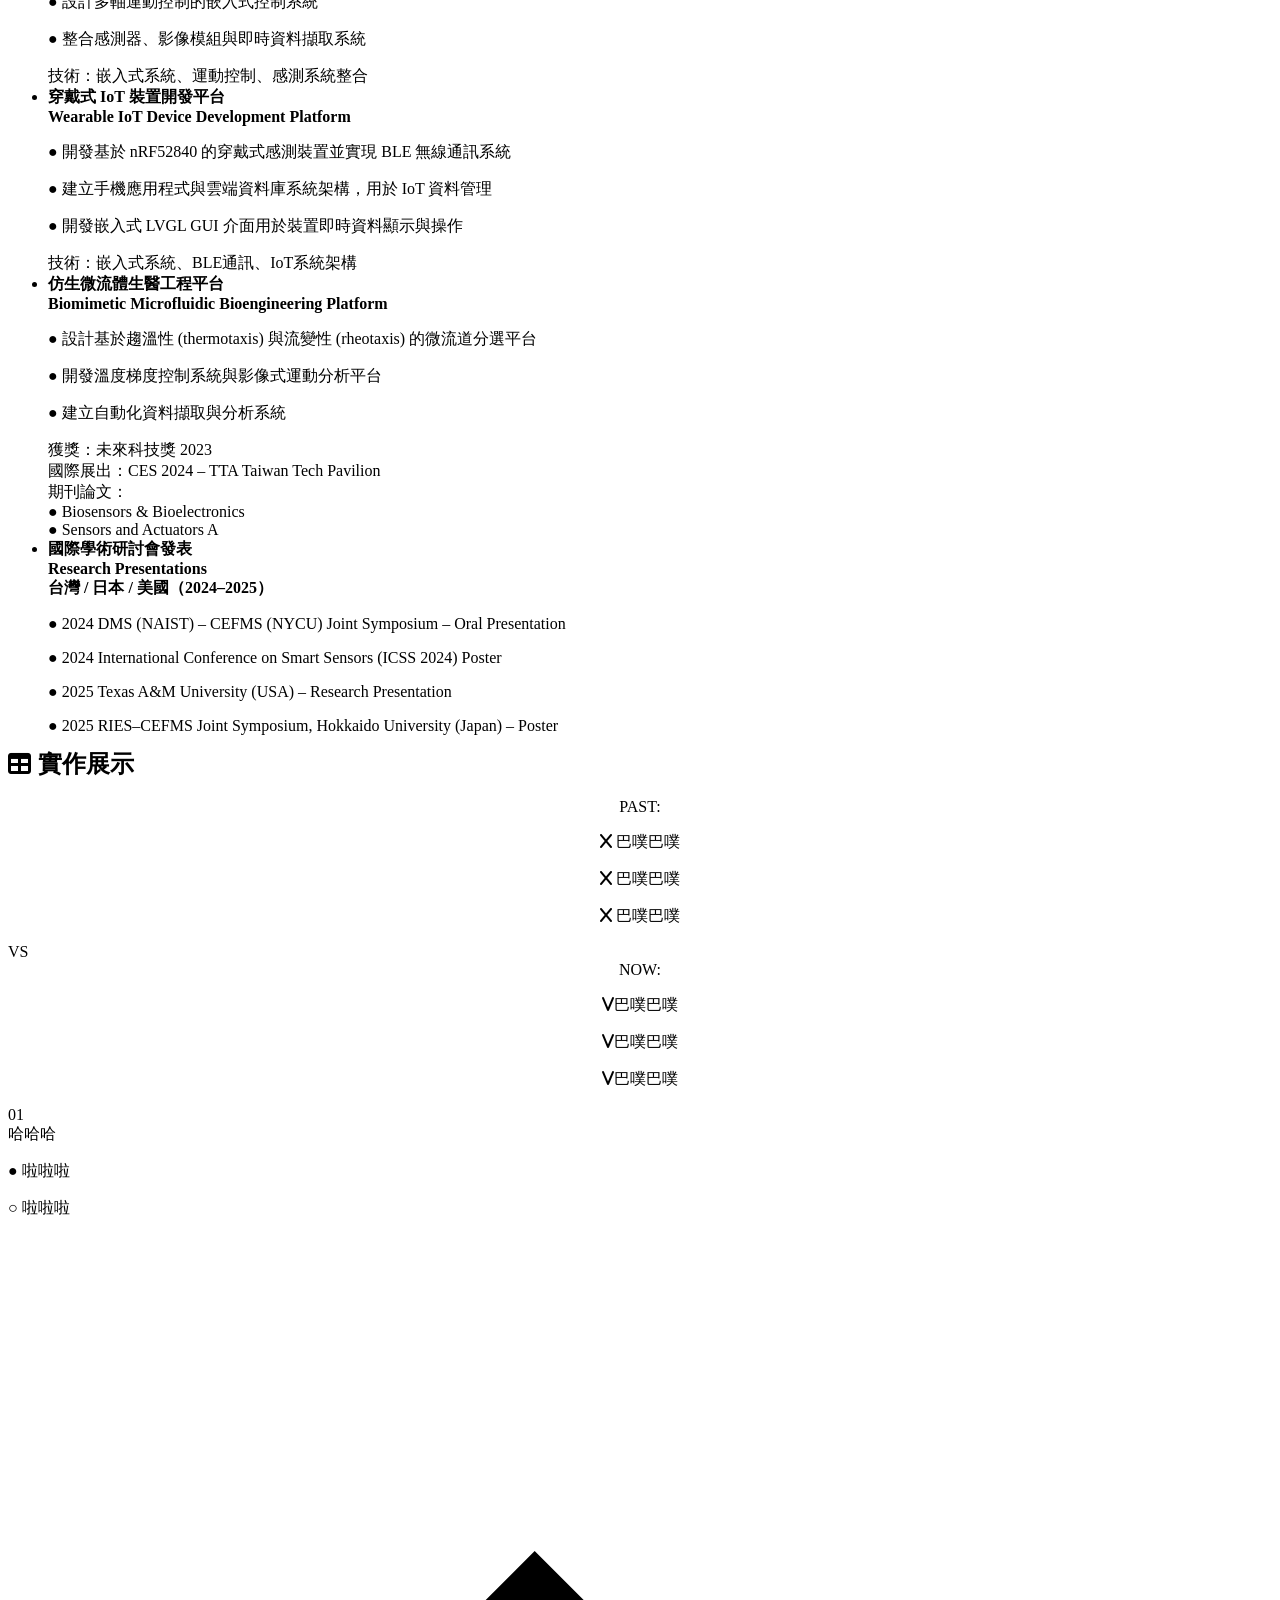
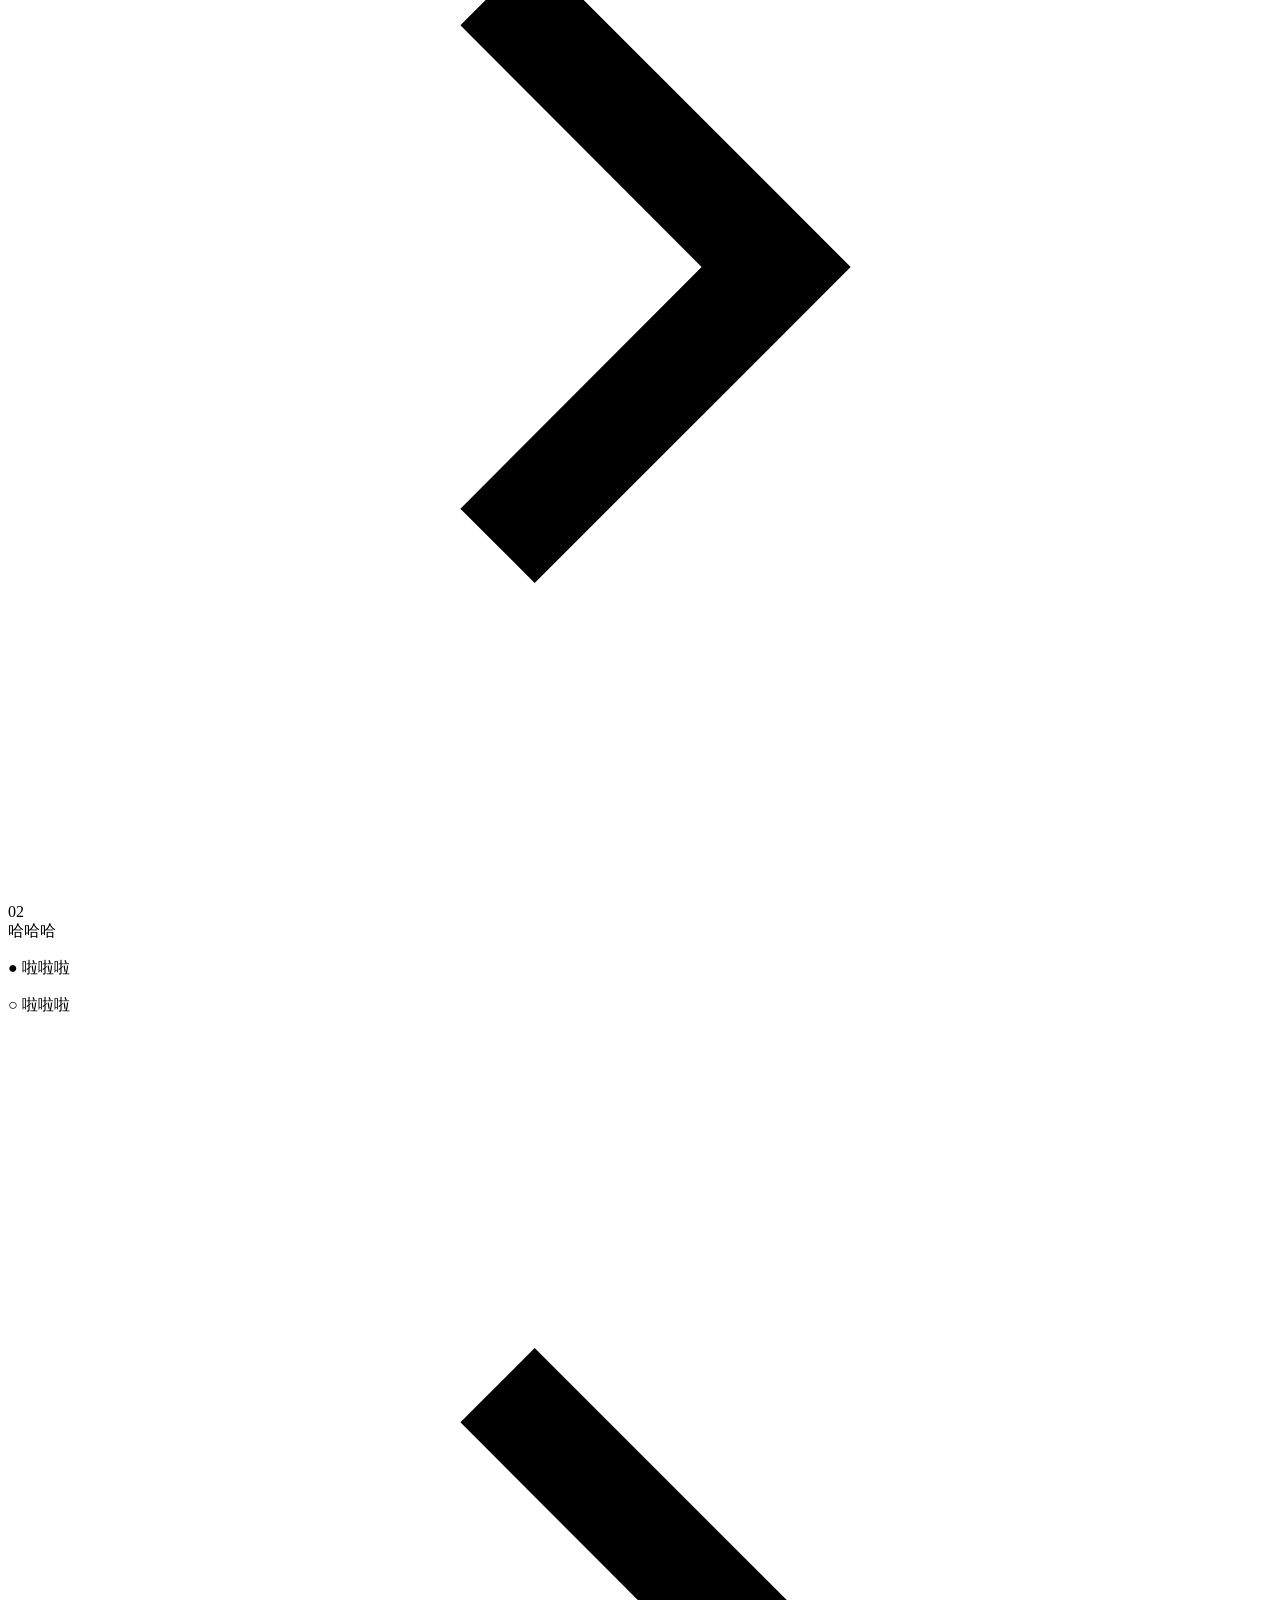
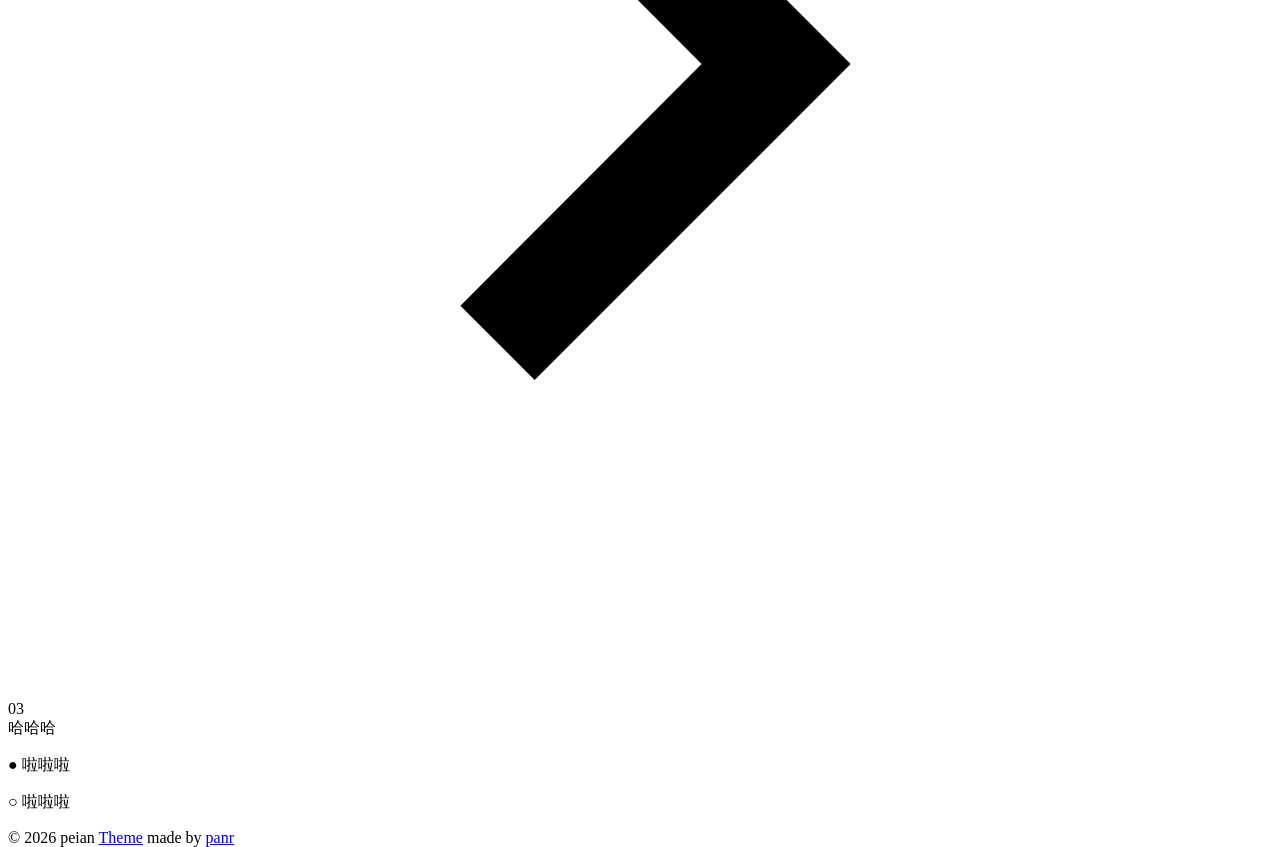
==== commit 4ca9b281: "Enhance research box interaction and improve layout styles - Added mouseenter event listener to rese" ====
--- a/public/index.html
+++ b/public/index.html
@@ -129,7 +129,7 @@
         
       
         
-          <li><a href="/peian-chen/#research" >研究動機</a></li>
+          <li><a href="/peian-chen/#research" >研究與專案經歷</a></li>
         
       
         
@@ -162,7 +162,7 @@
         
       
         
-          <li><a href="/peian-chen/#research">研究動機</a></li>
+          <li><a href="/peian-chen/#research">研究與專案經歷</a></li>
         
       
         
@@ -193,7 +193,7 @@
 </div>
 
 <style>
-   
+
   body.no-scroll {
     overflow: hidden;
     height: 100vh;
@@ -205,7 +205,7 @@
     left: 0;
     width: 100%;
     height: 100%;
-    background-color: #f9f4ed;  
+    background-color: #000000;
     display: flex;
     justify-content: center;
     align-items: center;
@@ -224,23 +224,23 @@
     transition: opacity 0.5s ease; 
   }
 
-   
+
   .loading-pulse {
     width: 100px;
     height: 100px;
     background-color: transparent;
-    border: 6px solid #6d5d4b;
+    border: 6px solid #ffffff;
     border-radius: 50%;
     margin: 0 auto 50px;
     position: relative;
     box-shadow: 
-        0 0 10px rgba(154, 121, 121, 0.4),
-        inset 0 0 5px rgba(154, 121, 121, 0.2);
+        0 0 10px rgba(0, 42, 255, 0.4),
+        inset 0 0 5px rgba(0, 238, 255, 0.2);
     animation: pulseGlow 2s infinite ease-in-out;
     transition: transform 0.8s cubic-bezier(0.4, 0, 0.2, 1), opacity 0.8s ease;
   }
 
-   
+
   .pulse-exit {
     transform: scale(4);
     border-width: 1px;
@@ -249,7 +249,7 @@
 
   @keyframes pulseGlow {
     0%, 100% { transform: scale(1); opacity: 0.6; }
-    50% { transform: scale(1.25); opacity: 1; box-shadow: 0 0 20px rgba(154, 121, 121, 0.6); }
+    50% { transform: scale(1.25); opacity: 1; box-shadow: 0 0 20px rgba(255, 255, 255, 0.6); }
   }
 
    
@@ -263,11 +263,11 @@
     font-family: monospace;
     font-size: 1.1rem;
     font-weight: bold; 
-    color: #444;
+    color: #ffffff;
     overflow: hidden;
     white-space: nowrap;
     width: 18ch;
-    border-right: 3px solid #444;
+    border-right: 3px solid #ffffff;
     animation: 
       typing 1.5s steps(9, end) forwards,
       blink-fast 0.17s step-end 8,
@@ -280,8 +280,8 @@
 </style>
 
 <script>
-const imgThank = "/img/thanks.png"; 
-const imgAvatar = "/img/avatar2.png";
+const img1 = "img/avatar-peian-1.jpg"; 
+const img2 = "img/avatar-peian-2.jpg";
 
   
   if ('scrollRestoration' in history) {
@@ -378,10 +378,10 @@
         
         
         setTimeout(() => {
-            if (apic.src.includes("avatar")) {
-                apic.src = imgThank;
+            if (apic.src.includes("peian-1")) {
+                apic.src = img2;
             } else {
-                apic.src = imgAvatar;
+                apic.src = img1;
             }
         }, 400);
 
@@ -476,31 +476,38 @@
 <div class="profile-container">
 <div class="profile-pic-wrapper">
     <div class="profile-pic">
-        <img src="/img/avatar2.png" id="avatar" alt="個人照" >
+        <img src="img/avatar-peian-1.jpg" id="avatar" alt="個人照" >
     </div></div>
     <div class="profile-text">
-        <h1 style="text-align: center;  line-height:30px; margin-top:30px;margin-bottom:5px; margin-left:-40px;font-size: 22px;">陳沛安<br> yuru chen</h1>
+        <h1 style="text-align: center;  line-height:30px; margin-top:30px;margin-bottom:5px; margin-left:-40px;font-size: 22px;">陳沛安<br> peian chen</h1>
         <div class="info-wrapper">
         <ul>
-            <li><span class="fa-li"><i class="fa-solid fa-envelope"></i></span><a href="mailto:shannon0137@gmail.com" class="mail">shannon0137@gmail.com</a></li>
-            <li><span class="fa-li"><i class="fa-solid fa-graduation-cap"></i></span style="font-size:16px;">天主教輔仁大學數學系應用數學組</li>
+            <li style="margin:5px 0;"><span class="fa-li"><i class="fa-solid fa-envelope"></i></span><a href="chen861019@gmail.com" class="href">chen861019@gmail.com</a></li>
+            <li style="margin:5px 0;"><span class="fa-li"><i class="fa-brands fa-github"></i></span><a href="https://github.com/chen861019" class="href">github.com/chen861019</a></li>
+            <li style="margin:5px 0;"><span class="fa-li"><i class="fa-solid fa-graduation-cap"></i></span style="font-size:16px;">國⽴陽明交通⼤學 博⼠ 電機⼯程學系</li>
                     </ul>
-        <p style="font-size:14px; margin-left:-30px;  padding-left: 1.8em; text-indent: -1.4em;">※ 歡迎來到我的個人網頁！本網頁旨在提供更具深度與動態感的成果展示；基於資安考量，網頁內容已隱去具體之個人敏感資訊。</p><p style="font-size:14px; margin-left:-30px;  padding-left: 1.8em; text-indent: -1.4em;  margin-top:-20px;">※ 關於更詳細的<strong>個人資料與成績證明</strong>，已整理於郵件附件中。若有任何疑問或建議，歡迎隨時與我聯繫，謝謝您。</p>
+        <p style="font-size:16px; margin-left:-30px;">具備嵌入式系統、FPGA與數位電路設計以及感測系統平台相關經驗的電機博⼠候選⼈。熟悉微控制器韌體開發、物聯網系統架構以及邊緣⼈⼯智慧（TinyML），並具備完整的軟硬體整合與系統開發能⼒。期望從事嵌入式系統、數位IC/FPGA設計、邊緣AI與智慧感測系統相關之研發⼯程職務。</p>
         </div>
     </div>
 </div>
+</div>
+<div class="section-container"> <h1 id="language" class="title"><i class="fa-solid fa-language"> 語言</h1></i>
+<div class="language-container">
+                <div class="language-item">Chinese</div>
+                <div class="language-item">English</div>
+                <div class="language-item">Japanese <br>(basic)</div>
 </div>
 <div class="section-container"> <h1 id="skill" class="title"><i class="fas fa-lightbulb"> 技能</h1></i>
 <div class="skills-container">
     <ul>
         <li>
-            <strong class="skill-class"><i class="fa-solid fa-code"></i> 程式語言 [基礎]：</strong><br>
+            <strong class="skill-class"><i class="fa-solid fa-circle"></i> 程式設計：</strong><br>
 <div class="skill-item">
                 <div class="skill-tag">
                     <i class="devicon-cplusplus-plain skill-icon"></i>
                               <div class="skill-info">
-                        <span class="skill-name">C++</span>
-                        <span class="skill-desc">具備基本語法概念</span>
+                        <span class="skill-name">C/C++</span>
+                        <span class="skill-desc">瑪卡巴卡</span>
                     </div>
                 </div>
             </div>
@@ -509,67 +516,262 @@
                     <i class="fab fa-python skill-icon"></i> 
                     <div class="skill-info">
                         <span class="skill-name">Python</span>
-                        <span class="skill-desc">曾修習資料結構課程<br>基礎語法</span>
-                    </div>
-                </div>
-            </div>
-<div class="skill-item">
-                <div class="skill-tag">
-                    <i class="fa-brands fa-java skill-icon"></i> 
-                    <div class="skill-info">
-                        <span class="skill-name">Java</span>
-                        <span class="skill-desc">大學課程修習 含語法與實作</span>
+                        <span class="skill-desc">瑪卡巴卡</span>
+                    </div>
+                </div>
+            </div>
+<div class="skill-item">
+                <div class="skill-tag">
+                    <i class="devicon-labview-plain skill-icon"></i> 
+                    <div class="skill-info">
+                        <span class="skill-name">LabVIEW</span>
+                        <span class="skill-desc">瑪卡巴卡瑪卡巴卡瑪卡巴卡瑪卡巴卡瑪卡巴卡</span>
+                    </div>
+                </div>
+            </div>
+<div class="skill-item">
+                <div class="skill-tag">
+                    <i class="devicon-kotlin-plain skill-icon"></i> 
+                    <div class="skill-info">
+                        <span class="skill-name">Kotlin（Android）</span>
+                        <span class="skill-desc">瑪卡巴卡</span>
                     </div>
                 </div>
             </div>
         </li>
 <li>
-            <strong class="skill-class"><i class="fa-solid fa-globe"></i> 網頁技術 [基礎]：</strong><br>
-<div class="skill-item">
-                <div class="skill-tag">
-                    <i class="fab fa-html5 skill-icon"></i> 
-                    <div class="skill-info">
-                        <span class="skill-name">HTML</span>
-                        <span class="skill-desc">自學 個人網頁實作</span>
+            <strong class="skill-class"><i class="fa-solid fa-circle"></i> 嵌入式系統 / AIoT：</strong><br>
+<div class="skill-item">
+                <div class="skill-tag">
+                    <i class="fa-solid fa-wifi skill-icon"></i> 
+                    <div class="skill-info">
+                        <span class="skill-name">ESP32</span>
+                        <span class="skill-desc">瑪卡巴卡</span>
                     </div>
                 </div>
             </div>
             <div class="skill-item">
                 <div class="skill-tag">
-                    <i class="fa-brands fa-css3-alt skill-icon"></i> 
-                    <div class="skill-info">
-                        <span class="skill-name">CSS</span>
-                        <span class="skill-desc">處理樣式與佈局</span>
+                    <i class="fa-solid fa-microchip skill-icon"></i> 
+                    <div class="skill-info">
+                        <span class="skill-name">nRF52840</span>
+                        <span class="skill-desc">瑪卡巴卡</span>
+                    </div>
+                </div>
+            </div>
+            <div class="skill-item">
+                <div class="skill-tag">
+              <i class="devicon-raspberrypi-plain skill-icon"></i> 
+                    <div class="skill-info">
+                        <span class="skill-name">Raspberry Pi</span>
+                        <span class="skill-desc">瑪卡巴卡</span>
+                    </div>
+                </div>
+            </div>
+            <div class="skill-item">
+                <div class="skill-tag">
+                    <i class="fa-brands fa-bluetooth skill-icon"></i> 
+                    <div class="skill-info">
+                        <span class="skill-name">BLE通訊</span>
+                        <span class="skill-desc">瑪卡巴卡</span>
+                    </div>
+                </div>
+            </div>
+            <div class="skill-item">
+                <div class="skill-tag">
+                    <i class="fa-solid fa-rss skill-icon"></i> 
+                    <div class="skill-info">
+                        <span class="skill-name">IoT系統架構</span>
+                        <span class="skill-desc">瑪卡巴卡</span>
+                    </div>
+                </div>
+            </div>
+            <div class="skill-item">
+                <div class="skill-tag">
+                    <i class="fa-solid fa-signal skill-icon"></i> 
+                    <div class="skill-info">
+                        <span class="skill-name">即時資料擷取</span>
+                        <span class="skill-desc">瑪卡巴卡</span>
                     </div>
                 </div>
             </div>
         </li>
 <li>
-           <strong class="skill-class"><i class="fa-solid fa-briefcase "></i> 辦公軟體 [實務]：</strong><br>
+           <strong class="skill-class"><i class="fa-solid fa-circle"></i> 邊緣AI與訊號處理：</strong><br>
  <div class="skill-item">
-                <div class="skill-tag" style="cursor: pointer;" onclick="location.href='#display'">
-                    <i class="fa-solid fa-file-excel skill-icon"></i>
-                    <div class="skill-info">
-                        <span class="skill-name">Excel</span>
-                        <span class="skill-desc">公式邏輯處理流程<br>點擊查看實作➔</span>
-                    </div>
-                </div>
-            </div>
-<div class="skill-item">
-                <div class="skill-tag">
-                    <i class="fa-solid fa-file-word skill-icon"></i> 
-                    <div class="skill-info">
-                        <span class="skill-name">Word</span>
-                        <span class="skill-desc">報告排版與 SOP 編撰</span>
-                    </div>
-                </div>
-            </div>
-<div class="skill-item">
-                <div class="skill-tag">
-                    <i class="fa-solid fa-file-powerpoint skill-icon"></i> 
-                    <div class="skill-info">
-                        <span class="skill-name">PowerPoint</span>
-                        <span class="skill-desc">運用動態轉場 呈現視覺流暢感</span>
+                <div class="skill-tag">
+                    <i class="fa-solid fa-seedling skill-icon"></i>
+                    <div class="skill-info">
+                        <span class="skill-name">TinyML</span>
+                        <span class="skill-desc">瑪卡巴卡</span>
+                    </div>
+                </div>
+            </div>
+<div class="skill-item">
+                <div class="skill-tag">
+                    <i class="fa-solid fa-wave-square skill-icon"></i> 
+                    <div class="skill-info">
+                        <span class="skill-name">感測資料處理</span>
+                        <span class="skill-desc">瑪卡巴卡</span>
+                    </div>
+                </div>
+            </div>
+<div class="skill-item">
+                <div class="skill-tag">
+                    <i class="fa-solid fa-wand-magic-sparkles skill-icon"></i> 
+                    <div class="skill-info">
+                        <span class="skill-name">特徵萃取</span>
+                        <span class="skill-desc">瑪卡巴卡</span>
+                    </div>
+                </div>
+            </div>
+            <div class="skill-item">
+                <div class="skill-tag">
+                    <i class="fa-solid fa-network-wired skill-icon"></i> 
+                    <div class="skill-info">
+                        <span class="skill-name">機器學習</span>
+                        <span class="skill-desc">瑪卡巴卡</span>
+                    </div>
+                </div>
+            </div>
+            <div class="skill-item">
+                <div class="skill-tag">
+                    <i class="fa-solid fa-code-branch skill-icon"></i> 
+                    <div class="skill-info">
+                        <span class="skill-name">演算法設計</span>
+                        <span class="skill-desc">瑪卡巴卡</span>
+                    </div>
+                </div>
+            </div>
+        </li>
+<li>
+           <strong class="skill-class"><i class="fa-solid fa-circle"></i> 演算法與資料結構：</strong><br>
+ <div class="skill-item">
+                <div class="skill-tag">
+                    <i class="fa-solid fa-sitemap skill-icon"></i>
+                    <div class="skill-info">
+                        <span class="skill-name">資料結構</span>
+                        <span class="skill-desc">瑪卡巴卡</span>
+                    </div>
+                </div>
+            </div>
+<div class="skill-item">
+                <div class="skill-tag">
+                    <i class="fa-solid fa-circle-nodes skill-icon"></i> 
+                    <div class="skill-info">
+                        <span class="skill-name">圖論演算法</span>
+                        <span class="skill-desc">瑪卡巴卡</span>
+                    </div>
+                </div>
+            </div>
+        </li>
+<li>
+           <strong class="skill-class"><i class="fa-solid fa-circle"></i> FPGA / 數位電路設計：</strong><br>
+ <div class="skill-item">
+                <div class="skill-tag">
+                    <i class="fa-solid fa-file-code skill-icon"></i>
+                    <div class="skill-info">
+                        <span class="skill-name">Verilog</span>
+                        <span class="skill-desc">瑪卡巴卡</span>
+                    </div>
+                </div>
+            </div>
+<div class="skill-item">
+                <div class="skill-tag">
+                    <i class="fa-solid fa-diagram-project skill-icon"></i> 
+                    <div class="skill-info">
+                        <span class="skill-name">RTL設計</span>
+                        <span class="skill-desc">瑪卡巴卡</span>
+                    </div>
+                </div>
+            </div>
+<div class="skill-item">
+                <div class="skill-tag">
+                    <i class="fa-solid fa-border-all skill-icon"></i> 
+                    <div class="skill-info">
+                        <span class="skill-name">FPGA開發</span>
+                        <span class="skill-desc">瑪卡巴卡</span>
+                    </div>
+                </div>
+            </div>
+        </li>
+<li>
+           <strong class="skill-class"><i class="fa-solid fa-circle"></i> 硬體與系統整合：</strong><br>
+ <div class="skill-item">
+                <div class="skill-tag">
+                    <i class="fa-solid fa-plug skill-icon"></i>
+                    <div class="skill-info">
+                        <span class="skill-name">感測器介⾯設計</span>
+                        <span class="skill-desc">瑪卡巴卡</span>
+                    </div>
+                </div>
+            </div>
+<div class="skill-item">
+                <div class="skill-tag">
+                    <i class="fa-solid fa-bolt skill-icon"></i> 
+                    <div class="skill-info">
+                        <span class="skill-name">機電整合</span>
+                        <span class="skill-desc">瑪卡巴卡</span>
+                    </div>
+                </div>
+            </div>
+<div class="skill-item">
+                <div class="skill-tag">
+                    <i class="fa-solid fa-robot skill-icon"></i> 
+                    <div class="skill-info">
+                        <span class="skill-name">⾃動化系統</span>
+                        <span class="skill-desc">瑪卡巴卡</span>
+                    </div>
+                </div>
+            </div>
+        </li>
+<li>
+           <strong class="skill-class"><i class="fa-solid fa-circle"></i> ⼯程設計：</strong><br>
+ <div class="skill-item">
+                <div class="skill-tag">
+                    <i class="fa-solid fa-compass-drafting skill-icon"></i>
+                    <div class="skill-info">
+                        <span class="skill-name">機構與CAD設計</span>
+                        <span class="skill-desc">瑪卡巴卡</span>
+                    </div>
+                </div>
+            </div>
+<div class="skill-item">
+                <div class="skill-tag">
+                    <i class="fa-solid fa-droplet skill-icon"></i> 
+                    <div class="skill-info">
+                        <span class="skill-name">微流道系統平台設計</span>
+                        <span class="skill-desc">瑪卡巴卡</span>
+                    </div>
+                </div>
+            </div>
+        </li>
+        <li>
+           <strong class="skill-class"><i class="fa-solid fa-circle"></i> 語言：</strong><br>
+ <div class="skill-item">
+                <div class="skill-tag">
+                    <i class="fa-solid fa-language skill-icon"></i>
+                    <div class="skill-info">
+                        <span class="skill-name">中文</span>
+                        <span class="skill-desc">瑪卡巴卡</span>
+                    </div>
+                </div>
+            </div>
+<div class="skill-item">
+                <div class="skill-tag">
+                    <i class="fa-solid fa-language skill-icon"></i> 
+                    <div class="skill-info">
+                        <span class="skill-name">英文</span>
+                        <span class="skill-desc">瑪卡巴卡</span>
+                    </div>
+                </div>
+            </div>
+<div class="skill-item">
+                <div class="skill-tag">
+                    <i class="fa-solid fa-language skill-icon"></i> 
+                    <div class="skill-info">
+                        <span class="skill-name">日文（基礎）</span>
+                        <span class="skill-desc">瑪卡巴卡</span>
                     </div>
                 </div>
             </div>
@@ -577,83 +779,133 @@
     </ul>
 </div></div>
 <div class="section-container">
-<h1 id="experience" class="title"><i class="fa-solid fa-briefcase"> 工作經歷</h1></i> 
+<h1 id="experience" class="title"><i class="fa-solid fa-briefcase"> 經歷</h1></i> 
 <div class="custom-section">
 <div class="exp-part">   
-<div class="exp-card first-card">
+<div class="exp-card first-card" year="2024">
         <div class="exp-dot" style="opacity: 0;"></div>
         <div class="exp-content">
-        <strong style="font-size:20px;">2019-2022</strong>
-        <h4 style="margin: 5px 0;font-size:18px;">大眾運輸公司 會館 </h4>
-        <h4 style="margin: 5px 0; font-size:16px;">
-        工讀生</h4>
+        <div class="year">
+        <strong >2024</strong><h4 style="margin: 5px 0; font-size:18px;">研究所</h4></div>
         <div class="exp-text">
-        <p style="font-size: 16px;"><strong>職責範疇：</strong><br>負責導覽及櫃檯服務。</p>
-        <p style="font-size: 16px;"><strong>學習實踐：</strong><br>因業務頻繁接觸 Excel，除大學選修課程外亦透過網路自主學習，將所學初步應用於日常業務，為日後處理複雜邏輯奠定基礎。</p>
-        </div></div>
+        <div class="exp-box"><strong style="font-size: 16px; ">美國消費性電子展CES ✕ TTA 臺灣科技新創館</strong> <div class="rank">參展</div></div>
+                </div></div>
     </div>
 <div class="exp-card">
         <div class="exp-dot" ></div>
         <div class="exp-content">
-        <strong style="font-size:20px;">2022-2023</strong>
-        <h4 style="margin: 5px 0; font-size:18px;">大眾運輸公司 會館 </h4>
-        <h4 style="margin:0; font-size:16px; line-height:1;">科技公司（2022起承攬）</h4>
-        <h4 style="margin: 5px 0; font-size:16px;">工讀生➨督導</h4>
+        <strong class="year">2023</strong>
+        <h4 style="margin: 5px 0; font-size:18px;">研究所</h4>
+        <h4 style="margin: 5px 0; font-size:16px;">巴拉巴拉</h4>
         <div class="exp-text">
-        <p style="font-size: 16px;"><strong>職位晉升：</strong><br>
-        於承攬廠商更迭後留任，並於後續憑藉對業務的熟悉度與實務處理經驗，獲提拔晉升至督導。</p>
-        <p style="font-size: 16px;"><strong>職責範疇：</strong><br>
-        負責人力調度、排班管理與教育訓練。</p>
-        <p style="font-size: 16px;"><strong>核心成就：</strong><br>為優化訓練流程，編撰 SOP 作業手冊與教材，實現行政流程標準化。</p></div></div>
-    </div>
-<div class="exp-card" id="excel" >
-        <div class="exp-dot"></div>
+       <div class="exp-box"><strong style="font-size: 16px; ">未來科技獎</strong> <div class="rank">得獎</div></div>
+        <div class="exp-box"><strong style="font-size: 16px; padding-right:10%;">FITI創新創業激勵計畫</strong> <div class="rank">入圍</div></div></div></div>
+    </div>
+<div class="exp-card">
+        <div class="exp-dot" ></div>
         <div class="exp-content">
-        <strong style="font-size:20px;">2023-2025</strong>
-        <h4 style="margin: 5px 0; font-size:18px;">北部大學 計畫辦公室</h4>
-        <h4 style="margin: 5px 0; font-size:16px;">專任助理</h4>
+        <strong class="year">2021</strong>
+        <h4 style="margin: 5px 0; font-size:18px;">研究所</h4>
+        <h4 style="margin: 5px 0; font-size:16px;">巴拉巴拉</h4>
         <div class="exp-text">
-        <p style="font-size: 16px;"><strong>職責範疇：</strong><br>負責計畫審核、執行及核銷業務。</p>
-        <p style="font-size: 16px;"><strong>核心成就：</strong><br>運用 Excel 公式建構分類與時效判斷邏輯，設計<a href="#display" style=" font-weight: bold; color: var(--accent);">「整合式申請表」</a> 。此舉將傳統人工核對轉為邏輯判定，大幅降低審核端之人為誤差，並有效優化跨年度審查的行政效率。</p>
-                 </div></div>
-</div></div></div>
+        <div class="exp-box"><strong style="font-size: 16px; ">生醫創意構想競賽</strong> <div class="rank">佳作</div></div></div></div>
+    </div>
+<div class="exp-card">
+        <div class="exp-dot" ></div>
+        <div class="exp-content">
+        <strong class="year">2019</strong>
+        <h4 style="margin: 5px 0; font-size:18px;">大學</h4>
+        <h4 style="margin: 5px 0; font-size:16px;">巴拉巴拉</h4>
+        <div class="exp-text">
+        <div class="exp-box"><strong style="font-size: 16px; ">科技生活微電腦應用競賽-AIoT智慧機器人競賽</strong> <div class="rank">第一名</div></div>
+        <div class="exp-box"><strong style="font-size: 16px; ">科技生活微電腦應用競賽-自走車循跡競速賽</strong> <div class="rank">第二名</div></div>
+        <div class="exp-box"><strong style="font-size: 16px; ">亞洲智慧型機器人大賽-愚公移山</strong> <div class="rank">第一名</div></div>
+        <div class="exp-box"><strong style="font-size: 16px; ">科技生活微電腦應用競賽-機器視覺競速</strong> <div class="rank">佳作</div></div>
+        <div class="exp-box"><strong style="font-size: 16px; ">東京威力TEL科創機器人大賽-鋼鐵擂台全國總決賽</strong> <div class="rank">入圍獎</div></div>
+        <div class="exp-box"><strong style="font-size: 16px; ">程式設計暨資訊應用競賽-創新實作組-智慧影像辨色系統</strong> <div class="rank">入選獎</div></div></div></div>
+    </div>
+<div class="exp-card">
+        <div class="exp-dot" ></div>
+        <div class="exp-content">
+        <strong class="year">2018</strong>
+        <h4 style="margin: 5px 0; font-size:18px;">大學</h4>
+        <h4 style="margin: 5px 0; font-size:16px;">巴拉巴拉</h4>
+        <div class="exp-text">
+        <div class="exp-box"><strong style="font-size: 16px; ">107年度學生社群成果發表專業揚才-物聯網智慧控制社群</strong> <div class="rank">第一名</div></div>
+        </div></div>
+    </div>
+<div class="exp-card">
+        <div class="exp-dot" ></div>
+        <div class="exp-content">
+        <strong class="year">2017</strong>
+        <h4 style="margin: 5px 0; font-size:18px;">大學</h4>
+        <h4 style="margin: 5px 0; font-size:16px;">巴拉巴拉</h4>
+        <div class="exp-text">
+        <div class="exp-box"><strong style="font-size: 16px; ">亞洲智慧型機器人大賽-mBot競走</strong> <div class="rank">佳作</div></div>
+        <div class="exp-box"><strong style="font-size: 16px; ">全國機器人互動競賽-自走車循跡競速賽</strong> <div class="rank">佳作</div></div></div></div>
+    </div>
+</div></div>
 <div class="section-container">
-<h1 id="research" class="title" ><i class="fa-solid fa-magnifying-glass"> 研究動機與自我定位</h1></i>
+<h1 id="research" class="title" ><i class="fa-solid fa-magnifying-glass"> 研究與專案經歷</h1></i>
 <div  class="research-section">
-        <ul style="font-size:16px; line-height: 2.5;">
-            <li><strong>【學習背景：從數理邏輯到程式實作】</strong><br>
-我畢業於數學系，在校期間除了數學專業課外，對於程式實作科目也有進一步的學習。在 Java、資料結構與作業系統等資工核心科目中也展現正向的學業成效。雖然畢業後有一段時間未接觸開發，且深知實務經驗仍有成長空間，但這段學習經歷讓我確認自己並不排斥程式實作，反而對邏輯轉換過程有所興趣；因此在經歷職場磨練並決心重返校園時，這份學習經驗成為我選擇轉向資工領域的關鍵契機。</li>
-            <li style="padding-top:15px;"><strong>【職場經歷與問題解決：標準化與整合化】</strong><br>
-畢業後的兩份工作雖然偏向行政與管理，但我習慣尋找更具效率的作業方式，將邏輯思考應用於實務：<ul style="margin-left:10px;">
-<li>● 管理實務（流程標準化）： 在第一份工作期間，我因熟悉業務並具備實務處理經驗獲留任並晉升督導。除了負責人力調度，我進一步將經驗整理為 SOP 作業手冊，這除了輔助教育訓練過程，也讓團隊的行政流程更具穩定性。</li>
-<li>● 工具實作（邏輯整合化）： 擔任專任助理時，面對每年累積的大量申請資料，因現有資源無法支援複雜審查，我以 Excel 邏輯公式設計了整合式申請表， 將傳統的「人工核對」改為透過公式進行「邏輯判定」，包含判定時效、核算點數，處理了跨年度重複審查的作業，減少人為核算誤差並優化審查速度。</li></ul>
-</li><li><strong>【研究動機與展望：持續探索與深化研究能力】</strong><br> 在接觸資訊領域的過程中，我對計算機圖學能將抽象數據轉化為具體視覺成果的特性深感興趣。這種視覺化產出的過程，讓理論實踐更有實感，也促使我選擇投入此領域作為研究方向。<br>
-雖然目前在此專業領域上仍有精進空間，但我期望未來能透過持續的實作與開發，逐步深化技術能力，並累積穩固的研究基礎。
+        <ul >
+            <li><div class="research-box"><strong>微重⼒模擬系統平台
+<br>Microgravity Simulation System Platform</strong><br>
+<p class="research-text">● 開發雙軸 Random Positioning Machine (RPM)，⽤於微重⼒模擬實驗設計多軸運動控制的嵌入式控制系統整合感測器、影像模組與即時資料擷取系統</p>
+<p class="research-text">● 設計多軸運動控制的嵌入式控制系統</p>
+<p class="research-text">● 整合感測器、影像模組與即時資料擷取系統</p>
+<div class="technology-item"><span class="technology">技術：嵌入式系統、運動控制、感測系統整合</span></div></div>
+</li>
+            <li><div class="research-box"><strong>穿戴式 IoT 裝置開發平台
+<br>Wearable IoT Device Development Platform</strong><br>
+<p class="research-text">● 開發基於 nRF52840 的穿戴式感測裝置並實現 BLE 無線通訊系統</p>
+<p class="research-text">● 建⽴⼿機應⽤程式與雲端資料庫系統架構，⽤於 IoT 資料管理</p>
+<p class="research-text">● 開發嵌入式 LVGL GUI 介⾯⽤於裝置即時資料顯示與操作</p>
+<div class="technology-item"><span class="technology">技術：嵌入式系統、BLE通訊、IoT系統架構</span></div></div>
+</li>
+<li><div class="research-box"><strong>仿⽣微流體⽣醫⼯程平台<br>Biomimetic Microfluidic Bioengineering Platform</strong><br>
+<p class="research-text">● 設計基於趨溫性 (thermotaxis) 
+與流變性 (rheotaxis) 的微流道分選平台</p>
+<p class="research-text">● 開發溫度梯度控制系統與影像式運動分析平台</p>
+<p class="research-text">● 建⽴⾃動化資料擷取與分析系統</p>
+<div class="technology-item"><div class="technology">獲獎：未來科技獎 2023</div></div>
+<div class="technology-item"><div class="technology">國際展出：CES 2024 – TTA Taiwan Tech Pavilion</div></div>
+<div class="technology-item itemcolumn"><div class="technology">期刊論⽂：</div>
+<div class="research-text">● Biosensors & Bioelectronics</div><div class="research-text">● Sensors and Actuators A</div></div></div>
+</li>
+<li><div class="research-box"><strong>國際學術研討會發表
+<br>Research Presentations<br>台灣 / ⽇本 / 美國（2024–2025）</strong><br>
+<p class="research-text">● 2024 DMS (NAIST) – CEFMS (NYCU) Joint Symposium – Oral Presentation</p>
+<p class="research-text">● 2024 International Conference on Smart Sensors (ICSS 2024) 
+Poster</p>
+<p class="research-text">● 2025 Texas A&M University (USA) – Research Presentation</p>
+<p class="research-text">● 2025 RIES–CEFMS Joint Symposium, Hokkaido University
+(Japan) – Poster</p></div>
 </li>
         </ul>
     </p>
 </div></div>
 <div class="section-container" style="margin-top: 0px;">
-<h1 id="display"  class="title" style="margin-top:10px; "><i class="fa-solid fa-table"> 實作展示 - 整合式申請表</h1></i>
+<h1 id="display"  class="title" style="margin-top:10px; "><i class="fa-solid fa-table"> 實作展示</h1></i>
 <div class="comparison-container" >
   <div class="comparison-header">
     <div class="comp-card legacy">
     <div style="display:flex; flex-direction: column; align-items: center;">
-      <div class="comp-tag">PAST: 傳統紙本</div>
+      <div class="comp-tag">PAST:</div>
       <div class="comp-content">
-        <p><i class="fa-solid fa-x"></i> 每年重複填寫，資料斷裂難追蹤</p>
-        <p><i class="fa-solid fa-x"></i> 人工核對舊檔，重複審查耗時</p>
-        <p><i class="fa-solid fa-x"></i> 效期手動計算，繁雜且易出錯</p>
+        <p><i class="fa-solid fa-x"></i> 巴噗巴噗</p>
+        <p><i class="fa-solid fa-x"></i> 巴噗巴噗</p>
+        <p><i class="fa-solid fa-x"></i> 巴噗巴噗</p>
       </div>
     </div></div>
 <div class="comp-vs">VS</div>
 <div class="comp-card optimized">
 <div style="display:flex; flex-direction: column; align-items: center;">
-      <div class="comp-tag primary">NOW: 整合優化</div>
+      <div class="comp-tag primary">NOW:</div>
       <div class="comp-content primary-content">
-        <p>  <i class="fa-solid fa-v"></i> <strong>歷程資料收錄</strong>：一次填寫，長期存查</p>
-        <p>  <i class="fa-solid fa-v"></i> <strong>歷史狀態維護</strong>：僅需審查當年度增量</p>
-        <p>  <i class="fa-solid fa-v"></i> <strong>時效規則判定</strong>：自動篩選與點數彙整</p>
+        <p>  <i class="fa-solid fa-v"></i>巴噗巴噗</p>
+        <p>  <i class="fa-solid fa-v"></i>巴噗巴噗</p>
+        <p>  <i class="fa-solid fa-v"></i>巴噗巴噗</p>
       </div>
     </div>
   </div> </div>
@@ -661,13 +913,11 @@
      </div>
 </div>
 <section class="excel-container">
-<p style="margin-top:30px; margin-bottom:0px; padding-bottom:0px; font-size:14px; padding-left: 1.5em; text-indent: -1.2em; ">※ 本表單僅供功能演示，已移除部分資訊及功能。</p><p style="font-size:14px; margin:0; padding-left: 1.5em; text-indent: -1.2em; ">※ 建議使用電腦操作，如顯示錯誤，請更新頁面。</p><p style="font-size:14px; margin:0; padding-left: 1.5em; text-indent: -1.2em; ">※ 申請表補充：</p><p style="font-size:14px; margin:0; padding-left: 2.8em; text-indent: -1.2em; ">1. 此表設定每筆適用年限為5年，每2點為一基數，其作為核發金額基準。</p><p style="font-size:14px; margin:0; padding-left: 2.8em; text-indent: -1.2em; margin-bottom:30px;">2. 點擊「點此移至空白欄位填寫」可跳至空白欄位做填寫。</p>
 <div class="excel-guide-container">
   <div class="step-nav">
     <div class="step-box" id="step1">
       <div class="step-num">01</div>
-      <div class="step-info">初始化<br>年限基準設定
-      </div><p class="step-text"><strong>● 操作：</strong>頂端輸入「當年度」。</p><p class="step-text"><strong>○ 功能：</strong>作為「點數效期」之判定基準。</p>
+      <div class="step-info">哈哈哈</div><p class="step-text"><strong>● </strong>啦啦啦</p><p class="step-text"><strong>○ </strong>啦啦啦</p>
       <div class="scan-line"></div>
     </div>
 <div class="step-arrow">
@@ -675,7 +925,7 @@
     </div>
 <div class="step-box" id="step2">
       <div class="step-num">02</div>
-      <div class="step-info">申請人填寫<br>資料紀錄與引導</div><p class="step-text"><strong>● 操作：</strong>於底色標示處新增資料。</p><p class="step-text"><strong>○ 項目連動：</strong>依項目自動帶入對應點數與備註，輔助申請人填寫。</p><p class="step-text"><strong>○ 歷程存查：</strong>規範數據格式，確保年度資料具備可比對性。</p>
+      <div class="step-info">哈哈哈</div><p class="step-text"><strong>● </strong>啦啦啦</p><p class="step-text"><strong>○ </strong>啦啦啦</p>
       <div class="scan-line"></div>
     </div>
 <div class="step-arrow">
@@ -683,23 +933,10 @@
     </div>
 <div class="step-box" id="step3">
       <div class="step-num">03</div>
-      <div class="step-info">審查填寫<br>效期判定與核定</div><p class="step-text"><strong>● 操作：</strong>審查人員核對並填寫底色標示處。</p><p class="step-text"><strong>○ 時效過濾：</strong>逾期項目自動標示失效不予計點。
-</p><p class="step-text"><strong>○ 數據彙整：</strong>自動加總有效點數並轉換為基數。
-</p>
+      <div class="step-info">哈哈哈</div><p class="step-text"><strong>● </strong>啦啦啦</p><p class="step-text"><strong>○ </strong>啦啦啦</p>
       <div class="scan-line"></div>
     </div>
   </div>
-  <div class="excel-frame-container" id="excelContainer">
-    <div class="excel-loading-overlay" id="excelOverlay">
-      <div class="unlock-text">點擊 操作申請表</div>
-    </div>
-    <div class="excel-display">
-    <iframe src="https://1drv.ms/x/c/73b1cde18a4d20c7/IQTQCJOX71ueSbGBbXcylEGmAf-oAclUp9hFzVi38szUVeE?em=2&wdAllowInteractivity=False&AllowTyping=True&wdHideGridlines=True&wdHideHeaders=True&wdDownloadButton=True&wdInConfigurator=True&wdInConfigurator=True" width="100%" 
-        height="800px" 
-        style="border: 1px solid #ccc; border-radius: 8px;" 
-        frameborder="0" 
-        scrolling="no"></iframe>
-  </div></div>
 </div>
 
           
@@ -812,6 +1049,15 @@
         });
     });
 });
+
+const boxes = document.querySelectorAll('.research-box');
+
+boxes.forEach(box => {
+  box.addEventListener('mouseenter', () => {
+    box.classList.add('is-active');
+  }, { once: true }); 
+});
+
 </script>
 
 </body>
